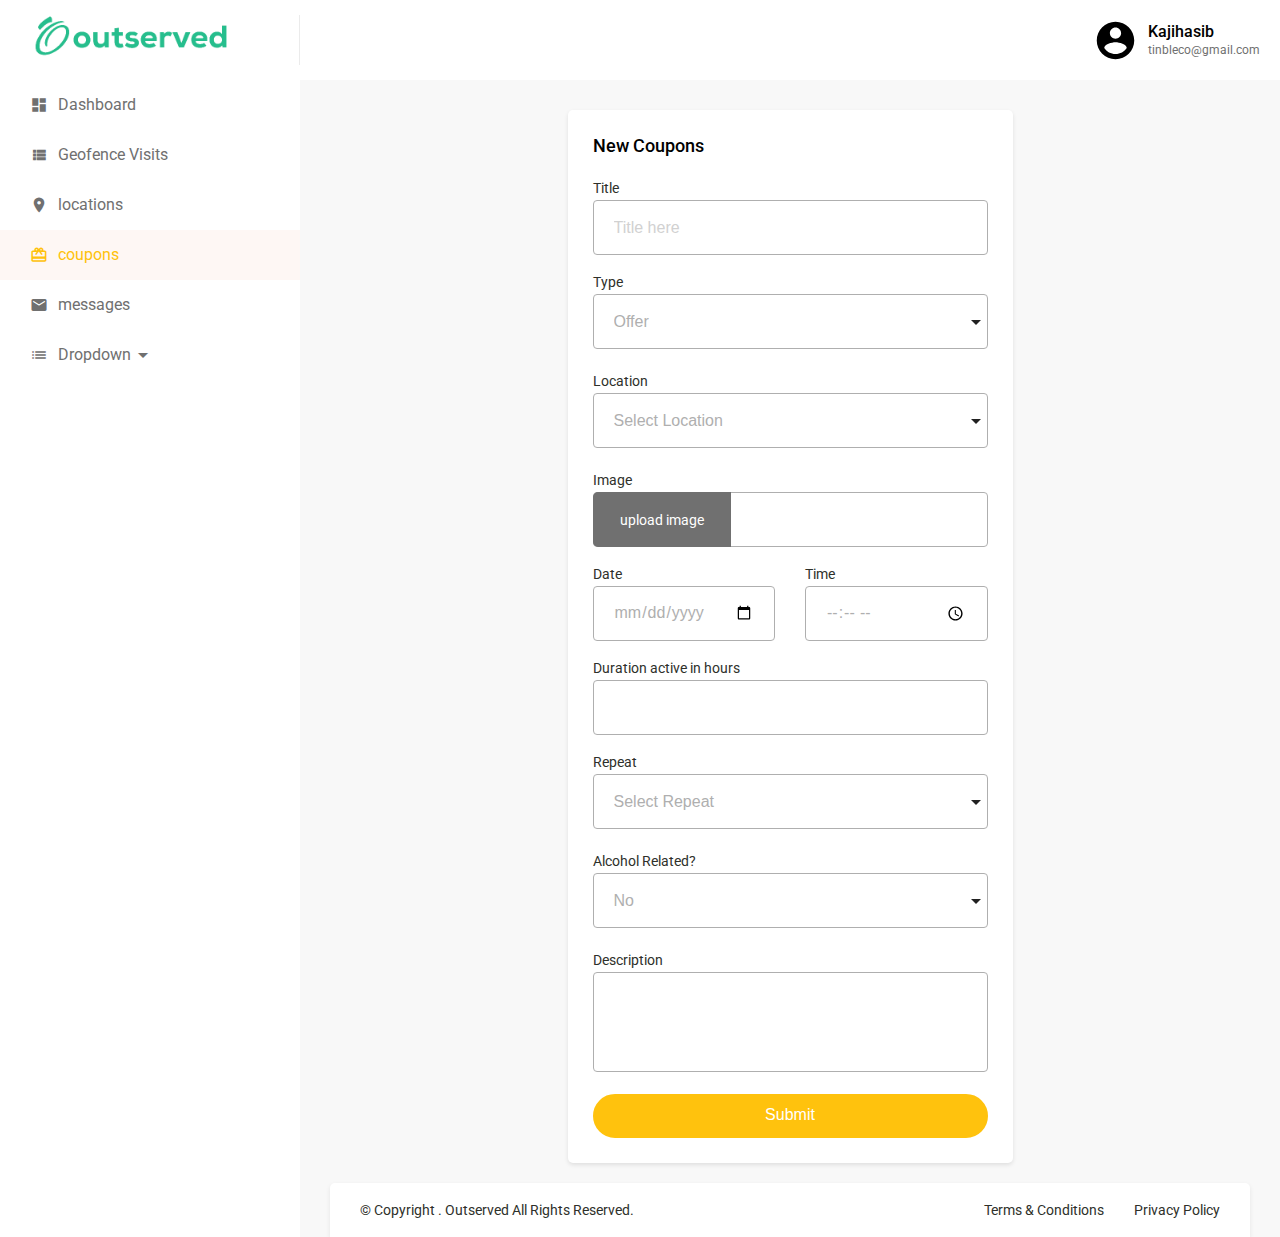
==== coupons.html @ d9ae729b "all page done" ====
<!DOCTYPE html>
<html>
	<head>
		<link rel="stylesheet" href="https://fonts.googleapis.com/icon?family=Material+Icons" />
		<link rel="stylesheet" href="assets/css/materialize.min.css" />
		<link rel="stylesheet" href="assets/css/font-awesome.min.css" />
		<link rel="stylesheet" href="assets/css/default.css" />
		<link rel="stylesheet" href="assets/css/jquery.scrollbar.css" />
		<link rel="stylesheet" href="assets/css/dataTables.min.css" />
		<link rel="stylesheet" href="assets/css/theme.css" />
		<link rel="stylesheet" href="assets/css/style.css" />
		<meta name="viewport" content="width=device-width, initial-scale=1.0" />
		<title>Location</title>
	</head>

	<body class="bg-grey">
		<div class="backdrop-body-admin"></div>
		<div class="admin-container d-flex flex-wrap">
			<!-- sidemenu area  -->
			<div class="sidebar-nav">
				<span class="material-icons cancel-menu"> cancel </span>
				<div class="logo">
					<a href="index.html">
						<img src="assets/images/logo.png" alt="logo" />
					</a>
				</div>
				<ul class="collapsible mainmenu-wrap">
					<li class="menuitem">
						<a href="index.html">
							<span class="material-icons icon">dashboard</span>
							<span class="name">Dashboard</span>
						</a>
					</li>
					<li class="menuitem">
						<a href="geofence-visits.html">
							<span class="material-icons icon"> view_list </span>
							<span class="name">Geofence Visits</span>
						</a>
					</li>

					<li class="menuitem">
						<a href="locations.html">
							<span class="material-icons icon">location_on</span>
							<span class="name">locations</span>
						</a>
					</li>

					<li class="menuitem active">
						<a href="coupons.html">
							<span class="material-icons icon"> redeem </span>
							<span class="name">coupons</span>
						</a>
					</li>
					<li class="menuitem">
						<a href="messages.html">
							<span class="material-icons icon">email</span>
							<span class="name">messages</span>
						</a>
					</li>
					<li class="menuitem-collapsible">
						<div class="collapsible-header">
							<span class="material-icons icon">list</span>
							<span class="name d-flex align-items-center"
								>Dropdown
								<span class="material-icons"> arrow_drop_down </span>
							</span>
						</div>
						<div class="collapsible-body">
							<ul>
								<li>
									<a href="inbox.html"
										>Option 1
										<span>2</span>
									</a>
								</li>
								<li>
									<a href="inbox.html">Option 2</a>
								</li>
							</ul>
						</div>
					</li>
				</ul>
			</div>
			<!-- sidemenu area  -->

			<div class="main-container">
				<header class="header-area">
					<span class="material-icons d-lg-none d-block responsive-menu-admin"> menu </span>
					<div class="profile-info">
						<img class="image" src="assets/images/avatar.svg" alt="" />
						<div class="content">
							<h4>Kajihasib</h4>
							<span>tinbleco@gmail.com </span>
						</div>
						<ul class="profile-dropdown">
							<li>
								<a href="profile.html">
									<span class="material-icons"> person </span>
									Profile
								</a>
							</li>
							<li>
								<a href="logout.html">
									<span class="material-icons"> logout </span>
									Logout
								</a>
							</li>
						</ul>
					</div>
				</header>
				<div class="main-content">
					<div class="row">
						<div class="col-lg-6 offset-lg-3">
							<div class="card-wrap">
								<h2 class="card-title">New Coupons</h2>
								<form id="new_message">
									<div class="row">
										<div class="col-12">
											<div class="input-field">
												<label for="title">Title</label>
												<input placeholder="Title here" id="title" name="title" type="text" />
											</div>
										</div>

										<div class="col-12">
											<div class="select-style">
												<label for="type">Type</label>
												<select class="material-select" name="type" id="type">
													<option disabled>Select type</option>
													<option value="1">Offer</option>
													<option value="1">Offer</option>
													<option value="1">Offer</option>
												</select>
											</div>
										</div>
										<div class="col-12">
											<div class="select-style">
												<label for="location">Location</label>
												<select class="material-select" name="location" id="location">
													<option selected>Select Location</option>
													<option value="1">Texas Tech Hotspot</option>
													<option value="1">Texas Tech South Campus Hotspot</option>
													<option value="1">Cricket’s Avenue —— Avenue N</option>
												</select>
											</div>
										</div>
										<div class="col-12">
											<div class="file-field input-field">
												<div>
													<label>Image</label>
												</div>
												<div class="file-upload-btn">
													<div class="btnStyle btnStyleOutline">
														<span>upload image</span>
														<input type="file" />
													</div>
													<div class="file-path-wrapper">
														<input class="file-path validate" type="text" readonly />
													</div>
												</div>
											</div>
										</div>
										<div class="col-12 col-md-6">
											<div class="input-field">
												<label for="date">Date</label>
												<input id="date" name="date" type="date" />
											</div>
										</div>
										<div class="col-12 col-md-6">
											<div class="input-field">
												<label for="date">Time</label>
												<input id="time" name="time" type="time" />
											</div>
										</div>
										<div class="col-12">
											<div class="input-field">
												<label for="active_hour">Duration active in hours </label>
												<input id="active_hour" name="active_hour" type="text" class="number" />
											</div>
										</div>
										<div class="col-12">
											<div class="select-style">
												<label for="repeat">Repeat </label>
												<select class="material-select" name="repeat" id="repeat">
													<option selected>Select Repeat</option>
													<option value="1">Daily</option>
													<option value="1">Weekly</option>
													<option value="1">Monthly</option>
													<option value="1">Yearly</option>
												</select>
											</div>
										</div>
										<div class="col-12">
											<div class="select-style">
												<label for="repeat">Alcohol Related? </label>
												<select class="material-select" name="repeat" id="repeat">
													<option value="1">No</option>
													<option value="1">Yes</option>
												</select>
											</div>
										</div>
										<div class="col-12">
											<div class="input-field">
												<label for="message">Description</label>
												<textarea
													name="message"
													id="message"
													class="materialize-textarea"
												></textarea>
											</div>
										</div>
										<div class="col-12">
											<button class="btnStyle waves-effect lgBtn w-100">Submit</button>
										</div>
									</div>
								</form>
							</div>
						</div>
					</div>
				</div>
				<footer class="footer-area">
					<p>© Copyright . Outserved All Rights Reserved.</p>
					<ul class="footer-menu">
						<li><a href="#">Terms & Conditions </a></li>
						<li><a href="#">Privacy Policy</a></li>
					</ul>
				</footer>
			</div>
		</div>

		<script type="text/javascript" src="assets/js/jquery-3.2.1.min.js"></script>
		<script type="text/javascript" src="assets/js/materialize.min.js"></script>
		<script type="text/javascript" src="assets/js/select2.min.js"></script>
		<script type="text/javascript" src="assets/js/jquery.validate.min.js"></script>
		<script type="text/javascript" src="assets/js/jquery.scrollbar.min.js"></script>
		<script type="text/javascript" src="assets/js/highcharts.min.js"></script>
		<script type="text/javascript" src="assets/js/dataTables.min.js"></script>
		<script type="text/javascript" src="assets/js/apexcharts.min.js"></script>
		<script type="text/javascript" src="assets/js/datatable.responsive.min.js"></script>
		<script type="text/javascript" src="assets/js/scripts.js"></script>
		<script>
			$('#new_message').validate({
				errorElement: 'span',
				errorClass: 'error-message',
				rules: {
					title: 'required',
					time: 'required',
					location: 'required',
					repeat: 'required',
					message: 'required',
				},
				messages: {
					title: 'title can not be empty',
					time: 'time can not be empty',
					location: 'location can not be empty',
					repeat: 'repeat can not be empty',
					message: 'description can not be empty',
				},
			});
		</script>
	</body>
</html>
---- assets/css/default.css ----
/* colors and bg  */

.bg-grey {
	background: #f8f8f8 !important;
}

.bg-white {
	background: #fff !important;
}

.bg-theme_black {
	background: #011a39 !important;
}

.bg-theme {
	background: #f05c26 !important;
}

.color-theme {
	color: #f05c26 !important;
}

.height-100 {
	min-height: 100% !important;
}

.color-text {
	color: #707070 !important;
}

.color-seconday {
	color: #2e302a !important;
}

.color-black {
	color: #000 !important;
}

.color-white {
	color: #fff !important;
}

.text-success {
	color: #20b038 !important;
}

.bg-success {
	background: #20b038 !important;
}

.text-danger {
	color: #fd0742 !important;
}

.bg-danger {
	background: #fd0742 !important;
}
.bg-light-grey {
	background: rgba(240, 92, 38, 0.05) !important;
}
.text-warning {
	color: #ffc20d !important;
}

.bg-warning {
	background: #ffc20d !important;
}

.text-info {
	color: #00a3ff !important;
}

.bg-info {
	background: #00a3ff !important;
}

.hover-theme_bg:hover {
	background: #f05c26 !important;
	color: #fff !important;
}

.cursor-pointer {
	cursor: pointer !important;
}

.underline {
	text-decoration: underline !important;
}

/* colors and bg  */

/* margin  */

.mb-75 {
	margin-bottom: 75px !important;
}

.mb-30 {
	margin-bottom: 30px !important;
}

.mb-25 {
	margin-bottom: 25px !important;
}

.mb-10 {
	margin-bottom: 10px !important;
}
.mr-0 {
	margin-right: 0 !important;
}
.mr-5 {
	margin-right: 5px !important;
}
.mr-30 {
	margin-right: 30px !important;
}
.mt-20 {
	margin-top: 20px !important;
}
.mt-25 {
	margin-top: 25px;
}
.mt-50 {
	margin-top: 50px !important;
}

.mt-10 {
	margin-top: 10px !important;
}

.ml-10 {
	margin-left: 10px !important;
}

.ml-20 {
	margin-left: 20px !important;
}

.mr-20 {
	margin-right: 20px !important;
}

.mt-30 {
	margin-top: 30px !important;
}

.mt-40 {
	margin-top: 40px !important;
}

.ml0 {
	margin-left: 0 !important;
}

.mb-10 {
	margin-bottom: 10px !important;
}

.mb-35 {
	margin-bottom: 35px !important;
}

.mb-40 {
	margin-bottom: 40px !important;
}

.mb-20 {
	margin-bottom: 20px !important;
}

.mb-0 {
	margin-bottom: 0 !important;
}

.mb-5 {
	margin-bottom: 5px !important;
}

.mb-15 {
	margin-bottom: 15px !important;
}

.mb-50 {
	margin-bottom: 50px !important;
}

.mb-20 {
	margin-bottom: 20px !important;
}

.mt-15 {
	margin-top: 15px !important;
}

.mt-0 {
	margin-top: 0 !important;
}

.mr-10 {
	margin-right: 10px !important;
}

/* padding  */

.p-30 {
	padding: 30px !important;
}
.p-50 {
	padding: 50px;
}
.p-15 {
	padding: 15px !important;
}

.p-20 {
	padding: 20px !important;
}

.pb-10 {
	padding-bottom: 10px !important;
}
.pb-15 {
	padding-bottom: 15px;
}
.fi {
	font-style: italic;
}

.pb-20 {
	padding-bottom: 20px !important;
}

.pt-75 {
	padding-top: 75px !important;
}

.pt-50 {
	padding-top: 50px !important;
}

.pt-40 {
	padding-top: 40px !important;
}
.pt-45 {
	padding-top: 45px !important;
}
.pt-20 {
	padding-top: 20px !important;
}

.pb-30 {
	padding-bottom: 30px !important;
}

.pb-75 {
	padding-bottom: 75px !important;
}

.pb-50 {
	padding-bottom: 50px !important;
}

.ptb-75 {
	padding: 75px 0 !important;
}
.ptb-100 {
	padding: 100px 0px !important;
}
.pb-45 {
	padding-bottom: 45px !important;
}

.ptb-50 {
	padding: 50px 0 !important;
}

.p-40 {
	padding: 40px !important;
}

.w-100 {
	width: 100% !important;
}

.w-50 {
	width: 50% !important;
}

.pr {
	position: relative !important;
}

.pa {
	position: absolute !important;
}

.pl-0 {
	padding-left: 0 !important;
}

.pr-0 {
	padding-right: 0 !important;
}

.h-20 {
	height: 20px !important;
}

.r-0 {
	right: 0 !important;
}

.t-0 {
	top: 0 !important;
}

.b-0 {
	bottom: 0 !important;
}

.l-0 {
	left: 0 !important;
}

.top-50 {
	top: 50% !important;
	transform: translateY(-50%) !important;
}

.left-50 {
	left: 50% !important;
	transform: translateX(-50%) !important;
}

.zindex-1 {
	z-index: 1 !important;
}

.zindex--1 {
	z-index: -1 !important;
}

.opacity-0 {
	opacity: 0 !important;
}
.opacity-7 {
	opacity: 0.7;
}
.opacity-1 {
	opacity: 1 !important;
}

.text-capitalize {
	text-transform: capitalize !important;
}

.text-uppercase {
	text-transform: uppercase !important;
}

.text-left {
	text-align: left !important;
}

.text-right {
	text-align: right !important;
}

.text-center {
	text-align: center !important;
}

.text-justify {
	text-align: justify !important;
}

/* font class  */
.lh-20 {
	line-height: 20px !important;
}

.fw-400 {
	font-weight: 400 !important;
}

.fw-300 {
	font-weight: 300 !important;
}

.fw-500 {
	font-weight: 500 !important;
}

.fw-600 {
	font-weight: 600 !important;
}

.fw-700 {
	font-weight: 700 !important;
}

.fs-50 {
	font-size: 50px !important;
}

.fs-40 {
	font-size: 40px !important;
}

.fs-34 {
	font-size: 34px !important;
}

.fs-30 {
	font-size: 30px !important;
}

.fs-25 {
	font-size: 25px !important;
}

.fs-20 {
	font-size: 20px !important;
}

.fs-18 {
	font-size: 18px !important;
}

.fs-16 {
	font-size: 16px !important;
}

.fs-14 {
	font-size: 14px !important;
	line-height: 20px !important;
}

.fs-12 {
	font-size: 12px !important;
	line-height: 18px !important;
}

.fs-24 {
	font-size: 24px !important;
}

@media (max-width: 767px) {
	.fs-30 {
		font-size: 20px !important;
	}
	.fs-50 {
		font-size: 30px !important;
	}
	.p-50 {
		padding: 25px;
	}
	.fs-24 {
		font-size: 20px !important;
	}
	.fs-25 {
		font-size: 18px !important;
	}

	.fs-34 {
		font-size: 24px !important;
	}

	.fs-40 {
		font-size: 24px !important;
	}

	.p-30 {
		padding: 20px !important;
	}

	.p-40 {
		padding: 20px !important;
	}
}

.hidden {
	overflow: hidden !important;
}

/* border */

.shadow {
	box-shadow: 0px 3px 10px rgba(0, 0, 0, 0.1) !important;
}

.tr-4 {
	transition: all 0.4s ease-in-out 0s !important;
}

.bb-1 {
	border-bottom: 1px solid #e5e5e5 !important;
}

.border-1 {
	border: 1px solid #e5e5e5 !important;
}

.br-50 {
	border-radius: 50% !important;
}

.br-5 {
	border-radius: 5px !important;
}

.br-3 {
	border-radius: 3px !important;
}

.br-10 {
	border-radius: 10px !important;
}

.br-30 {
	border-radius: 30px !important;
}

.br-3 {
	border-radius: 3px !important;
}

.obj-cover {
	object-fit: cover !important;
}

.obj-contain {
	object-fit: contain !important;
}

.badge-wrap {
	min-width: 80px;
	min-height: 30px;
	display: inline-flex;
	align-items: center;
	justify-content: center;
	font-size: 14px;
	border-radius: 30px;
	padding: 0px 15px;
	font-weight: 400;
	border: none;
}

.badge-wrap.theme-badge {
	background: rgba(240, 92, 38, 0.05);
	color: #f05c26;
}

.badge-wrap.success-badge {
	background: rgba(14, 83, 140, 0.04);
	color: #0e538c;
}

.badge-wrap.reject-badge {
	background: rgba(253, 7, 66, 0.04);
	color: #fd0742;
}

.badge-wrap.info-badge {
	background: rgba(32, 176, 56, 0.1);
	color: #20b038;
}

.backdrop-body,
.backdrop-body-admin {
	position: fixed;
	left: 0;
	top: 0;
	width: 100%;
	height: 100%;
	z-index: 10;
	display: none;
}
---- assets/css/theme.css ----
@import url('https://fonts.googleapis.com/css2?family=Roboto:ital,wght@0,300;0,400;0,500;0,700;0,900;1,300&display=swap');
body {
	color: #707070;
	font-size: 16px;
	line-height: 24px;
	font-family: 'Roboto', sans-serif;
}

@media (min-width: 1400px) {
	body .container {
		min-width: 1280px;
	}
}

body img {
	max-width: 100%;
}

body ul {
	margin: 0;
	padding: 0;
}

body a,
body button {
	-webkit-transition: all 0.4s ease-in-out 0s;
	transition: all 0.4s ease-in-out 0s;
}

body a:focus,
body button:focus {
	outline: none;
	background-color: unset;
}

body a {
	color: #2e302a;
}

body a:hover {
	color: #ffc20d;
}

body h1,
body h2,
body h3,
body h4,
body h5,
body h6 {
	color: #000;
	margin: 0px 0px 10px;
}

body p {
	margin-top: 0;
	margin-bottom: 0;
}

body ul {
	list-style: none;
	padding: 0;
	margin: 0;
}

body [type='radio']:checked + span:after,
body [type='radio'].with-gap:checked + span:after {
	border-color: #ffc20d;
	background: #ffc20d;
}

body [type='radio']:checked + span:after,
body [type='radio'].with-gap:checked + span:before,
body [type='radio'].with-gap:checked + span:after {
	border-color: #ffc20d;
}

body .input-field {
	margin-top: 0;
	margin-bottom: 15px;
}

body .input-field input:not([type]),
body .input-field input[type='text']:not(.browser-default),
body .input-field input[type='password']:not(.browser-default),
body .input-field input[type='email']:not(.browser-default),
body .input-field input[type='url']:not(.browser-default),
body .input-field input[type='time']:not(.browser-default),
body .input-field input[type='date']:not(.browser-default),
body .input-field input[type='datetime']:not(.browser-default),
body .input-field input[type='datetime-local']:not(.browser-default),
body .input-field input[type='tel']:not(.browser-default),
body .input-field input[type='number']:not(.browser-default),
body .input-field input[type='search']:not(.browser-default),
body .input-field textarea.materialize-textarea,
body .input-field input {
	border: 1px solid #afafaf;
	margin-bottom: 0;
	height: 55px;
	border-radius: 4px;
	padding: 0px 20px;
	width: 100%;
	-webkit-box-sizing: border-box;
	box-sizing: border-box;
	margin-top: 0;
	color: #afafaf;
}

body .input-field input:not([type]):focus,
body .input-field input[type='text']:not(.browser-default):focus,
body .input-field input[type='password']:not(.browser-default):focus,
body .input-field input[type='email']:not(.browser-default):focus,
body .input-field input[type='url']:not(.browser-default):focus,
body .input-field input[type='time']:not(.browser-default):focus,
body .input-field input[type='date']:not(.browser-default):focus,
body .input-field input[type='datetime']:not(.browser-default):focus,
body .input-field input[type='datetime-local']:not(.browser-default):focus,
body .input-field input[type='tel']:not(.browser-default):focus,
body .input-field input[type='number']:not(.browser-default):focus,
body .input-field input[type='search']:not(.browser-default):focus,
body .input-field textarea.materialize-textarea:focus,
body .input-field input:focus {
	outline: none;
	-webkit-box-shadow: none;
	box-shadow: none;
	border-color: #ffc20d;
}

body .input-field textarea.materialize-textarea {
	height: 100px !important;
	padding: 15px;
}

body .input-field.input-password input:not([type]),
body .input-field.input-password input[type='text']:not(.browser-default),
body .input-field.input-password input[type='password']:not(.browser-default),
body .input-field.input-password input[type='email']:not(.browser-default),
body .input-field.input-password input[type='url']:not(.browser-default),
body .input-field.input-password input[type='time']:not(.browser-default),
body .input-field.input-password input[type='date']:not(.browser-default),
body .input-field.input-password input[type='datetime']:not(.browser-default),
body .input-field.input-password input[type='datetime-local']:not(.browser-default),
body .input-field.input-password input[type='tel']:not(.browser-default),
body .input-field.input-password input[type='number']:not(.browser-default),
body .input-field.input-password input[type='search']:not(.browser-default),
body .input-field.input-password textarea.materialize-textarea,
body .input-field.input-password input {
	padding-right: 45px;
}

body .input-field.input-password .material-icons {
	position: absolute;
	right: 10px;
	top: 0;
	height: 100%;
	cursor: pointer;
	-webkit-transition: all 0.4s ease-in-out 0s;
	transition: all 0.4s ease-in-out 0s;
	display: -webkit-box;
	display: -ms-flexbox;
	display: flex;
	-webkit-box-align: center;
	-ms-flex-align: center;
	align-items: center;
}

body .input-field.input-password .material-icons:hover {
	color: #ffc20d;
}

body .input-field label {
	position: static;
	font-size: 14px;
	color: #2e302a;
	margin-bottom: 5px;
	transform: translateY(0);
}

body .input-field span.error-message {
	min-height: 20px;
	display: -webkit-box;
	display: -ms-flexbox;
	display: flex;
	-webkit-box-align: center;
	-ms-flex-align: center;
	align-items: center;
	padding: 8px 10px;
	width: 100%;
	color: #f44336;
	background: rgba(244, 67, 54, 0.2);
	font-size: 12px;
	line-height: 14px;
	border-radius: 2px;
	margin-top: 2px;
}

body .input-field .iti {
	width: 100%;
}

body .input-field .iti .iti__flag-container .iti__selected-flag {
	height: 35px;
	background: rgba(240, 92, 38, 0.05);
	border-radius: 4px;
	margin: 9px 8px 8px;
	border: 2px solid transparent;
	-webkit-transition: all 0.4s ease-in-out 0s;
	transition: all 0.4s ease-in-out 0s;
}

body .input-field .iti .iti__flag-container .iti__selected-flag:focus {
	outline: none;
	border-color: #ffc20d;
}

body .input-field .iti .iti__flag-container .iti__selected-dial-code {
	color: #ffc20d;
	font-size: 14px;
	font-weight: 500;
}

body .input-field .iti .iti__flag-container .iti__arrow {
	margin-left: 6px;
	border-left: 6px solid transparent;
	border-right: 6px solid transparent;
	border-top: 6px solid #ffc20d;
}

body .input-field .iti .iti__flag-container .iti__arrow.iti__arrow--up {
	border-top: none;
	border-bottom: 6px solid #ffc20d;
}

body .input-field .iti input {
	padding-left: 110px !important;
}

body .input-field.input-field-icon {
	position: relative;
}

body .input-field.input-field-icon input:not([type]),
body .input-field.input-field-icon input[type='text']:not(.browser-default),
body .input-field.input-field-icon input[type='password']:not(.browser-default),
body .input-field.input-field-icon input[type='email']:not(.browser-default),
body .input-field.input-field-icon input[type='url']:not(.browser-default),
body .input-field.input-field-icon input[type='time']:not(.browser-default),
body .input-field.input-field-icon input[type='date']:not(.browser-default),
body .input-field.input-field-icon input[type='datetime']:not(.browser-default),
body .input-field.input-field-icon input[type='datetime-local']:not(.browser-default),
body .input-field.input-field-icon input[type='tel']:not(.browser-default),
body .input-field.input-field-icon input[type='number']:not(.browser-default),
body .input-field.input-field-icon input[type='search']:not(.browser-default),
body .input-field.input-field-icon textarea.materialize-textarea,
body .input-field.input-field-icon input {
	padding-left: 50px;
}

body .input-field.input-field-icon label {
	left: 40px;
}

body .input-field.input-field-icon label span {
	padding: 0px 10px;
}

body .input-field.input-field-icon .field-icon {
	position: absolute;
	left: 10px;
	top: 50%;
	-webkit-transform: translateY(-50%);
	transform: translateY(-50%);
	height: 30px;
	width: 30px;
	display: -webkit-box;
	display: -ms-flexbox;
	display: flex;
	-webkit-box-align: center;
	-ms-flex-align: center;
	align-items: center;
	-webkit-box-pack: center;
	-ms-flex-pack: center;
	justify-content: center;
	background: #f8f8f8;
	border-radius: 3px;
	z-index: 1;
	font-weight: 500;
}

body .select-style {
	margin-bottom: 20px;
}

body .select-style select {
	border: 1px solid #afafaf;
	margin-bottom: 0;
	height: 55px;
	border-radius: 4px;
	padding: 0px 20px;
	width: 100%;
	-webkit-box-sizing: border-box;
	box-sizing: border-box;
	margin-top: 0;
	color: #afafaf;
	-webkit-appearance: none;
	-moz-appearance: none;
	appearance: none;
	background: #fff url(../images/arrow-down.svg) no-repeat calc(100% - 10px) center;
}

body .select-style select:focus {
	outline: none;
	border-color: #ffc20d;
}

.select-style .select-wrapper .dropdown-trigger {
	border: 1px solid #afafaf;
	margin-bottom: 0;
	height: 55px;
	border-radius: 4px;
	padding: 0px 20px;
	width: 100%;
	-webkit-box-sizing: border-box;
	box-sizing: border-box;
	margin-top: 0;
	color: #afafaf;
}

.select-style .select-wrapper .dropdown-trigger:focus {
	outline: none;
	border-color: #ffc20d !important;
	border-bottom: 1px solid #ffc20d !important;
	box-shadow: none !important;
}

.select-style .select-wrapper .dropdown-content {
	-webkit-box-shadow: 0px 2px 10px rgba(0, 0, 0, 0.1);
	box-shadow: 0px 2px 10px rgba(0, 0, 0, 0.1);
}

.select-style .select-wrapper .dropdown-content li {
	min-height: 45px;
}

.select-style .select-wrapper .dropdown-content li span {
	padding: 11px 16px;
	color: #707070;
}
.select-style label {
	font-size: 14px;
	color: #2e302a;
}

@media (max-width: 991px) {
	.md-flex-revarce {
		-ms-flex-wrap: wrap-reverse;
		flex-wrap: wrap-reverse;
	}
}

.btnStyle {
	min-height: 40px;
	min-width: 135px;
	padding: 6px 25px;
	background: #ffc20d;
	display: -webkit-inline-box;
	display: -ms-inline-flexbox;
	display: inline-flex;
	-webkit-box-align: center;
	-ms-flex-align: center;
	align-items: center;
	-webkit-box-pack: center;
	-ms-flex-pack: center;
	justify-content: center;
	border: 2px solid #ffc20d;
	color: #fff;
	border-radius: 40px;
	cursor: pointer;
}
.btnStyle:disabled {
	background: #dbdbdb !important;
	color: #afafaf !important;
	border-color: #dbdbdb !important;
	cursor: default;
}
.btnStyle.lgBtn {
	padding: 10px 35px 12px;
}

.btnStyle .material-icons {
	line-height: 16px;
	margin-top: 5px;
}

@media (max-width: 767px) {
	.btnStyle {
		font-size: 14px;
		padding: 5px 15px 8px;
		min-width: 135px;
	}
}

.btnStyle:hover,
.btnStyle.btnStyleOutline,
.btnStyle:focus {
	background: transparent;
	color: #ffc20d;
}

.btnStyle.btnStyleOutline {
	background: #fff;
}

.btnStyle.btnStyleOutline:hover,
.btnStyle.btnStyleOutline:focus {
	background: #ffc20d;
	color: #fff;
}

.btnStyle.btnStyleWhite {
	background: #fff;
	color: #ffc20d;
	border-color: #fff;
	padding: 8px 30px;
}

.btnStyle.btnStyleWhite:hover,
.btnStyle.btnStyleWhite:focus {
	background: transparent;
	color: #fff;
}

.btnStyle.btnStyleWhite.btnStyleWhiteOutline {
	background: transparent;
	color: #fff;
}

.btnStyle.btnStyleWhite.btnShadow {
	box-shadow: 0px 2px 4px rgba(0, 0, 0, 0.15);
	padding: 0px 25px;
	min-width: 100px;
}

.btnStyle.btnStyleWhite.btnShadow:hover {
	color: #000;
	background: #fff;
}

.btnStyle.btnStyleWhite.btnShadow span {
	color: #afafaf;
}

.btnStyle.btnStyleWhite.btnStyleWhiteOutline:hover,
.btnStyle.btnStyleWhite.btnStyleWhiteOutline:focus {
	background: #ffc20d;
	border-color: #ffc20d;
}

.btnStyle.color {
	background: rgba(240, 92, 38, 0.05);
	border-radius: 30px;
	color: #ffc20d;
	border: none;
}

.select2-style .select2-container--default {
	width: 100%;
	display: block;
}
.select2-style .select2-container--default .selection {
	width: 100%;
	display: block;
}
.select2-style .select2-container--default .select2-selection--single {
	height: 55px;
	width: 100%;
	display: block;
	position: relative;
	padding: 0px 10px;
	background: #fff;
	border-radius: 4px;
	border: 1px solid #afafaf;
	-webkit-transition: all 0.4s ease-in-out 0s;
	transition: all 0.4s ease-in-out 0s;
}

.select2-style .select2-container--default .select2-selection--single:focus {
	outline: none;
	border-color: #ffc20d;
}

.select2-style .select2-container--default .select2-selection--single .select2-selection__rendered {
	line-height: 55px;
	color: #afafaf;
}

.select2-style .select2-container--default .select2-selection--single .select2-selection__arrow {
	height: 55px;
	width: 40px;
}

.select2-results__option {
	color: #2e302a;
	padding: 8px 16px;
	font-size: 16px;
}

.select2-container--default .select2-results__option--highlighted[aria-selected] {
	background-color: #fafafa !important;
	color: #ffc20d !important;
}

.select2-container--default .select2-results__option[aria-selected='true'] {
	background-color: #e1e1e1 !important;
}

.select2-dropdown {
	border: none !important;
	-webkit-box-shadow: 0 2px 5px 0 rgba(0, 0, 0, 0.16), 0 2px 10px 0 rgba(0, 0, 0, 0.12);
	box-shadow: 0 2px 5px 0 rgba(0, 0, 0, 0.16), 0 2px 10px 0 rgba(0, 0, 0, 0.12);
}

.select2-container.select2-container--disabled .select2-selection--single {
	background-color: #fafafa !important;
	color: rgba(0, 0, 0, 0.26);
	border-bottom: 1px dotted rgba(0, 0, 0, 0.26);
}

.select2-container .select2-results__option[role='group'] .select2-results__group {
	background-color: #333333;
	color: #fff;
}

.select2-container .select2-dropdown .select2-search {
	padding: 20px 0 0;
	-webkit-box-sizing: border-box;
	box-sizing: border-box;
}

.select2-container .select2-dropdown .select2-search .select2-search__field {
	height: 40px;
	border: 1px solid #afafaf;
	border-radius: 3px;
	padding: 0px 10px;
	margin: 0px 20px;
	width: calc(100% - 40px);
	-webkit-box-sizing: border-box;
	box-sizing: border-box;
}

.select2-container .select2-dropdown .select2-search .select2-search__field:focus {
	outline: none;
	-webkit-box-shadow: none;
	box-shadow: none;
	border-color: #ffc20d;
}

.select2-tags .select2-container .selection .select2-selection {
	min-height: 55px;
	border: 1px solid #afafaf;
	padding-bottom: 0;
	display: -webkit-box;
	display: -ms-flexbox;
	display: flex;
	-webkit-box-align: center;
	-ms-flex-align: center;
	align-items: center;
}

.select2-tags .select2-container .selection .select2-selection .select2-search .select2-search__field {
	border: none;
	margin: 0 15px;
}

.select2-tags .select2-container .selection .select2-selection .select2-search .select2-search__field:focus {
	outline: none;
	-webkit-box-shadow: none;
	box-shadow: none;
	border: none;
}

.select2-tags .select2-container .selection .select2-selection ul.select2-selection__rendered li {
	margin: 3px 3px;
}

.select2-tags .select2-container .selection .select2-selection ul.select2-selection__rendered li:first-child {
	margin-left: 10px;
}

.select2-tags
	.select2-container
	.selection
	.select2-selection
	ul.select2-selection__rendered
	li.select2-selection__choice {
	background: #ffc20d;
	color: #fff;
	position: relative;
	padding: 3px 10px;
	padding-right: 15px;
	border: none;
}

.select2-tags
	.select2-container
	.selection
	.select2-selection
	ul.select2-selection__rendered
	li.select2-selection__choice
	span {
	line-height: 0;
}

.select2-tags
	.select2-container
	.selection
	.select2-selection
	ul.select2-selection__rendered
	li.select2-selection__choice
	button {
	position: absolute;
	right: 0;
	border: none;
	color: #fff;
	top: 50%;
	-webkit-transform: translateY(-50%);
	transform: translateY(-50%);
	display: -webkit-box;
	display: -ms-flexbox;
	display: flex;
	-webkit-box-align: center;
	-ms-flex-align: center;
	align-items: center;
	-webkit-box-pack: center;
	-ms-flex-pack: center;
	justify-content: center;
}

.select2-tags
	.select2-container
	.selection
	.select2-selection
	ul.select2-selection__rendered
	li.select2-selection__choice
	button:hover {
	background: #ffc20d;
}

.select2-tags
	.select2-container
	.selection
	.select2-selection
	ul.select2-selection__rendered
	li.select2-selection__choice
	button
	span {
	line-height: 0;
}

.select2-style.error-message {
	min-height: calc(55px + 26px);
	position: relative;
}

.select2-style span.error-message {
	min-height: 20px;
	display: -webkit-box;
	display: -ms-flexbox;
	display: flex;
	-webkit-box-align: center;
	-ms-flex-align: center;
	align-items: center;
	padding: 4px 10px;
	width: 100%;
	color: #f44336;
	background: rgba(244, 67, 54, 0.2);
	font-size: 12px;
	line-height: 14px;
	border-radius: 2px;
	margin-top: 5px;
	position: absolute;
	bottom: 0;
}

.checkbox-style {
	display: -webkit-box;
	display: -ms-flexbox;
	display: flex;
	-webkit-box-align: center;
	-ms-flex-align: center;
	align-items: center;
	position: relative;
}

.checkbox-style span {
	color: #000;
}

.checkbox-style [type='checkbox'].filled-in:not(:checked) + span:not(.lever):after {
	top: 2px;
}

.checkbox-style [type='checkbox'].filled-in:checked + span:not(.lever):after {
	border: 2px solid #ffc20d;
	background-color: #ffc20d;
	top: 2px;
}

.checkbox-style [type='checkbox'].filled-in:checked + span:not(.lever):before {
	top: 1px;
}

.table-footer {
	display: -webkit-box;
	display: -ms-flexbox;
	display: flex;
	-ms-flex-wrap: wrap;
	flex-wrap: wrap;
	-webkit-box-pack: end;
	-ms-flex-pack: end;
	justify-content: flex-end;
	-webkit-box-align: center;
	-ms-flex-align: center;
	align-items: center;
	margin-top: 20px;
}

.table-footer .dataTables_info {
	padding-top: 0;
	margin: 0px 25px;
}

.table-footer .dataTables_length label {
	display: -webkit-box;
	display: -ms-flexbox;
	display: flex;
	-webkit-box-align: center;
	-ms-flex-align: center;
	align-items: center;
}

.table-footer .dataTables_length label span {
	margin-right: 10px;
}

.table-footer .dataTables_length label select {
	width: 40px;
	height: 25px;
	padding: 0;
}

.dataTables_paginate .material-pagination .paginate_button {
	padding: 5px;
}

.dataTables_paginate .material-pagination .paginate_button:hover {
	background: #fff;
	border-color: #fff;
}

.dataTables_paginate .material-pagination .paginate_button:hover a {
	color: #ffc20d;
}

.dataTables_paginate .material-pagination .paginate_button a {
	display: block;
	line-height: 0;
}

.dataTables_paginate .material-pagination .paginate_button.disabled a {
	cursor: default;
	color: #afafaf;
}

.modal.modal-wrapper {
	width: 600px;
	padding: 35px;
	background: #fff;
}

@media (max-width: 767px) {
	.modal.modal-wrapper {
		width: 90%;
		padding: 25px 20px;
	}
}

.modal.modal-wrapper span.modal-close {
	position: absolute;
	right: 5px;
	top: 5px;
	color: #afafaf;
	-webkit-transition: all 0.4s ease-in-out 0s;
	transition: all 0.4s ease-in-out 0s;
}

.modal.modal-wrapper span.modal-close:hover {
	color: red;
}

.modal.modal-wrapper.small-modal-wrapper {
	width: 400px;
}

.card-wrap {
	background: #fff;
	-webkit-box-shadow: 0px 2px 4px rgba(0, 0, 0, 0.1);
	box-shadow: 0px 2px 4px rgba(0, 0, 0, 0.1);
	border-radius: 5px;
	padding: 25px;
	margin-bottom: 20px;
}

.card-title {
	font-weight: 500;
	font-size: 18px;
	line-height: 21px;
	margin-bottom: 20px;
	display: -webkit-box;
	display: -ms-flexbox;
	display: flex;
	-webkit-box-align: center;
	-ms-flex-align: center;
	align-items: center;
}

.tooltip {
	position: relative;
}

.tooltip-trigger {
	display: block;
	line-height: 0px;
	margin-left: 10px;
	cursor: pointer;
}

.material-tooltip {
	background: #fff;
	max-width: 220px;
	text-align: left;
	padding: 10px 15px;
	line-height: 14px;
	color: #707070;
	font-size: 12px;
	border: 1px solid #afafaf !important;
}

.material-tooltip span {
	font-size: 12px;
	line-height: 16px;
}

.material-tooltip .backdrop {
	background: #fff;
}

.upload-img {
	position: relative;
	background: #fff;
	min-width: 185px;
	min-height: 185px;
	border: 1px solid #afafaf;
	border-radius: 4px;
	display: -webkit-inline-box;
	display: -ms-inline-flexbox;
	display: inline-flex;
	-webkit-box-align: center;
	-ms-flex-align: center;
	align-items: center;
	-webkit-box-pack: center;
	-ms-flex-pack: center;
	justify-content: center;
	padding: 20px;
}

.upload-img .preview_profile {
	width: 160px;
	height: 160px;
	-o-object-fit: contain;
	object-fit: contain;
}

.upload-img:hover .upload_btn-wrap {
	opacity: 1 !important;
}

.upload_btn-wrap {
	position: absolute;
	left: 50%;
	top: 50%;
	-webkit-transform: translate(-50%, -50%);
	transform: translate(-50%, -50%);
	width: 130px;
	height: 45px;
	background: #fef7f4;
	color: #ffc20d;
	border: none;
	font-size: 16px;
	font-weight: 500;
	border-radius: 30px;
	-webkit-transition: all 0.4s ease-in-out 0s;
	transition: all 0.4s ease-in-out 0s;
}

.upload_btn-wrap:hover {
	background: #ffc20d;
	color: #fff;
}

.upload_btn-wrap input[type='file'] {
	-webkit-appearance: none;
	top: 0;
	left: 0;
	opacity: 0;
	position: absolute;
	width: 100%;
	height: 100%;
}

.upload-img-wrap p {
	font-size: 14px;
	margin-bottom: 10px;
	color: #afafaf;
}
---- assets/css/style.css ----
.main-container{width:calc(100% - 300px);padding:0px 30px}@media (max-width: 991px){.main-container{width:100%}}@media (max-width: 767px){.main-container{padding:0px 15px}}.main-content{min-height:calc(100% - 165px)}.sidebar-nav{min-height:100vh;background:#fff;width:300px}@media (max-width: 991px){.sidebar-nav{position:fixed;left:-300px;top:0;z-index:12;-webkit-transition:all 0.4s ease-in-out 0s;transition:all 0.4s ease-in-out 0s;opacity:0;visibility:hidden;-webkit-box-shadow:0px 2px 8px rgba(0,0,0,0.08);box-shadow:0px 2px 8px rgba(0,0,0,0.08)}.sidebar-nav.show{visibility:visible;opacity:1;left:0}}.sidebar-nav .cancel-menu{display:none}@media (max-width: 991px){.sidebar-nav .cancel-menu{display:-webkit-box;display:-ms-flexbox;display:flex;-webkit-box-align:center;-ms-flex-align:center;align-items:center;-webkit-box-pack:center;-ms-flex-pack:center;justify-content:center;position:absolute;right:-14px;top:5px;font-size:35px;color:#fd0742;z-index:12}.sidebar-nav .cancel-menu:hover{opacity:0.8}}.sidebar-nav .logo{min-height:80px;display:-webkit-box;display:-ms-flexbox;display:flex;-webkit-box-align:center;-ms-flex-align:center;align-items:center;padding:10px 30px;position:relative}.sidebar-nav .logo::before{position:absolute;right:0;top:50%;-webkit-transform:translateY(-50%);transform:translateY(-50%);content:'';height:50px;background:rgba(0,0,0,0.08);width:1px}@media (max-width: 991px){.sidebar-nav .logo::before{display:none}}.mainmenu-wrap{-webkit-box-shadow:none;box-shadow:none;border:none;margin-top:0}.mainmenu-wrap li.menuitem a{display:-webkit-box;display:-ms-flexbox;display:flex;-webkit-box-align:center;-ms-flex-align:center;align-items:center;min-height:50px;padding:5px 30px;font-weight:400;position:relative;color:#707070}.mainmenu-wrap li.menuitem a:hover{color:#ffc20d}.mainmenu-wrap li.menuitem a span.icon{margin-right:10px;font-size:18px}.mainmenu-wrap li.menuitem.active a{background:rgba(240,92,38,0.05);color:#ffc20d}.mainmenu-wrap li.menuitem-collapsible .collapsible-header{display:-webkit-box;display:-ms-flexbox;display:flex;-webkit-box-align:center;-ms-flex-align:center;align-items:center;min-height:50px;padding:5px 30px;font-weight:400;color:#707070;-webkit-transition:all 0.4s ease-in-out 0s;transition:all 0.4s ease-in-out 0s;border-bottom:none;position:relative;font-size:16px;transition:all 0.4s ease-in-out 0s}.mainmenu-wrap li.menuitem-collapsible .collapsible-header.active{background:rgba(240,92,38,0.05);color:#ffc20d}.mainmenu-wrap li.menuitem-collapsible .collapsible-header.active span.name .material-icons{color:#ffc20d;-webkit-transform:rotate(180deg);transform:rotate(180deg)}.mainmenu-wrap li.menuitem-collapsible .collapsible-header:hover{color:#ffc20d}.mainmenu-wrap li.menuitem-collapsible .collapsible-header:hover span.name .material-icons{color:#ffc20d}.mainmenu-wrap li.menuitem-collapsible .collapsible-header span.icon{margin-right:10px;font-size:18px}.mainmenu-wrap li.menuitem-collapsible .collapsible-header span.name{-webkit-transition:all 0.4s ease-in-out 0s;transition:all 0.4s ease-in-out 0s}.mainmenu-wrap li.menuitem-collapsible .collapsible-header span.name .material-icons{color:#707070}.mainmenu-wrap li.menuitem-collapsible .collapsible-body{padding:10px 70px;border:none}.mainmenu-wrap li.menuitem-collapsible .collapsible-body ul li{margin-bottom:10px}.mainmenu-wrap li.menuitem-collapsible .collapsible-body ul li a{color:#707070;display:-webkit-box;display:-ms-flexbox;display:flex;-webkit-box-pack:justify;-ms-flex-pack:justify;justify-content:space-between;-webkit-box-align:center;-ms-flex-align:center;align-items:center}.mainmenu-wrap li.menuitem-collapsible .collapsible-body ul li a:hover,.mainmenu-wrap li.menuitem-collapsible .collapsible-body ul li a.active{color:#ffc20d}.mainmenu-wrap li.menuitem-collapsible .collapsible-body ul li a span{font-size:12px;color:#ffc20d}.mainmenu-wrap li.menuitem-collapsible .collapsible-body ul li:last-child{margin-bottom:0}.mainmenu-wrap .menu-badge{position:absolute;right:30px;top:50%;-webkit-transform:translateY(-50%);transform:translateY(-50%);font-size:10px;width:18px;height:18px;display:-webkit-box;display:-ms-flexbox;display:flex;-webkit-box-align:center;-ms-flex-align:center;align-items:center;-webkit-box-pack:center;-ms-flex-pack:center;justify-content:center;background:#fd0742;color:#fff;line-height:14px;border-radius:50%}.responsive-menu-admin{color:#2e302a;font-size:30px;margin-right:20px;cursor:pointer;-webkit-transition:all 0.4s ease-in-out 0s;transition:all 0.4s ease-in-out 0s}@media (max-width: 450px){.responsive-menu-admin{margin-right:10px}}.responsive-menu-admin:hover{color:#ffc20d}.header-area{background:#fff;min-height:80px;display:-webkit-box;display:-ms-flexbox;display:flex;-webkit-box-align:center;-ms-flex-align:center;align-items:center;-webkit-box-pack:end;-ms-flex-pack:end;justify-content:flex-end;margin:0px -30px 30px;padding:0px 20px}@media (max-width: 991px){.header-area{-webkit-box-pack:justify;-ms-flex-pack:justify;justify-content:space-between}}@media (max-width: 767px){.header-area{margin:0px -15px 30px}}.profile-info{cursor:pointer;display:-webkit-box;display:-ms-flexbox;display:flex;-webkit-box-align:center;-ms-flex-align:center;align-items:center;-ms-flex-wrap:wrap;flex-wrap:wrap;padding:17px 0px;position:relative}.profile-info .image{height:45px;width:45px;-o-object-fit:cover;object-fit:cover;border-radius:50%;margin-right:10px}.profile-info .content h4{margin-bottom:0;font-size:16px;font-weight:500;line-height:20px}.profile-info .content span{display:block;font-size:12px;line-height:16px}.profile-info .profile-dropdown{position:absolute;right:0;top:100%;min-width:150px;padding:20px;background:#fff;z-index:1;-webkit-box-shadow:0px 2px 5px rgba(0,0,0,0.08);box-shadow:0px 2px 5px rgba(0,0,0,0.08);-webkit-transition:all 0.4s ease-in-out 0s;transition:all 0.4s ease-in-out 0s;opacity:0;visibility:hidden;-webkit-transform:scaleY(0);transform:scaleY(0);-webkit-transform-origin:top;transform-origin:top}.profile-info .profile-dropdown li a{min-height:30px;display:-webkit-box;display:-ms-flexbox;display:flex;-webkit-box-align:center;-ms-flex-align:center;align-items:center;font-size:14px}.profile-info .profile-dropdown li a span{font-size:18px;margin-right:5px}.profile-info:hover .profile-dropdown{visibility:visible;opacity:1;-webkit-transform:scaleY(1);transform:scaleY(1)}.welcome-wrapper{min-height:200px;background:rgba(255,194,13,0.8);border-radius:5px;padding:40px;-webkit-box-shadow:0px 2px 4px rgba(0,0,0,0.1);box-shadow:0px 2px 4px rgba(0,0,0,0.1);margin-bottom:20px}@media (max-width: 767px){.welcome-wrapper{display:none !important}}.welcome-wrapper .welcome-content{width:60%;padding-right:20px}.welcome-wrapper .welcome-content h4{text-transform:capitalize;margin-bottom:20px;line-height:34px;font-size:30px}.welcome-wrapper .welcome-content p{color:#fff;font-size:16px}.welcome-wrapper .welcome-img{height:240px;width:40%;-o-object-fit:contain;object-fit:contain}.featured-card-wrap{-webkit-box-shadow:0px 2px 4px rgba(0,0,0,0.1);box-shadow:0px 2px 4px rgba(0,0,0,0.1);background:#fff;border-radius:5px;padding:25px;display:-webkit-box;display:-ms-flexbox;display:flex;-webkit-box-align:center;-ms-flex-align:center;align-items:center;min-height:140px;margin-bottom:20px;-ms-flex-wrap:wrap;flex-wrap:wrap;position:relative}.featured-card-wrap .icon{height:60px;width:60px;display:-webkit-box;display:-ms-flexbox;display:flex;-webkit-box-align:center;-ms-flex-align:center;align-items:center;-webkit-box-pack:center;-ms-flex-pack:center;justify-content:center;border:2px solid #ffc20d;border-radius:50%;font-size:32px;color:#ffc20d}.featured-card-wrap .content{margin-left:15px}.featured-card-wrap .content h3{font-size:30px;margin-bottom:10px}.featured-card-wrap .content p{margin-bottom:0}.highcharts-credits{display:none}.footer-area{background:#fff;padding:15px 30px;display:-webkit-box;display:-ms-flexbox;display:flex;-webkit-box-align:center;-ms-flex-align:center;align-items:center;-webkit-box-pack:justify;-ms-flex-pack:justify;justify-content:space-between;width:100%;-webkit-box-shadow:0px 2px 5px rgba(0,0,0,0.08);box-shadow:0px 2px 5px rgba(0,0,0,0.08);border-top-left-radius:5px;border-top-right-radius:5px;-ms-flex-wrap:wrap;flex-wrap:wrap}.footer-area p{color:#2e302a;font-size:14px}.footer-menu{display:-webkit-box;display:-ms-flexbox;display:flex;-webkit-box-align:center;-ms-flex-align:center;align-items:center;-webkit-box-pack:center;-ms-flex-pack:center;justify-content:center}.footer-menu li{margin-right:30px}.footer-menu li:last-child{margin-right:0}.footer-menu li a{display:block;font-size:14px}.revenue-info li{margin-right:35px}.revenue-info li:last-child{margin-right:0}.revenue-info li h4{font-size:16px;color:#707070;font-weight:400;margin-bottom:5px}.revenue-info li h2{font-size:24px;font-weight:500}.visitor-list li{display:-webkit-box;display:-ms-flexbox;display:flex;-webkit-box-align:center;-ms-flex-align:center;align-items:center;-webkit-box-pack:justify;-ms-flex-pack:justify;justify-content:space-between;min-height:40px;border-bottom:1px solid #e5e5e5}.visitor-list li strong{font-size:14px;font-weight:500}.visitor-list li:last-child{border-bottom:none}.visitor-list li span{height:25px;min-width:50px;display:-webkit-box;display:-ms-flexbox;display:flex;-webkit-box-align:center;-ms-flex-align:center;align-items:center;-webkit-box-pack:center;-ms-flex-pack:center;justify-content:center;border-radius:25px;font-size:12px}.visitor-list li span.mobile{color:#ffc20d;background:rgba(255,194,13,0.2)}.visitor-list li span.desktop{color:#2ecc71;background:rgba(46,204,113,0.2)}.visitor-list li span.tablet{color:#673ab7;background:rgba(103,58,183,0.2)}.table-wrapper{border:none !important}.table-wrapper thead tr{border:none}.table-wrapper thead tr th{border-bottom:none;font-size:14px;padding:10px;text-align:left}.table-wrapper tbody tr{border:none;-webkit-transition:all 0.4s ease-in-out 0s;transition:all 0.4s ease-in-out 0s}.table-wrapper tbody tr:hover{background:#fafafa}.table-wrapper tbody tr td{border-bottom:1px solid #f1f1f1;padding:15px 10px;font-size:14px}.table-wrapper tbody tr:last-child td{border-bottom:none}.hiddensearch .dataTables_filter label{display:block;margin-bottom:10px}.hiddensearch .dataTables_filter label input{-webkit-box-sizing:border-box;box-sizing:border-box;margin:0;font-size:14px;background:#fff;border:1px solid #e5e5e5;border-radius:30px;width:250px;padding:0px 15px;-webkit-transition:all 0.4s ease-in-out 0s;transition:all 0.4s ease-in-out 0s}.hiddensearch .dataTables_filter label input:focus{-webkit-box-shadow:0px 2px 10px rgba(0,0,0,0.08) !important;box-shadow:0px 2px 10px rgba(0,0,0,0.08) !important;border-color:#ffc20d !important;border-bottom:1px solid #ffc20d !important}.loaction-item{border-bottom:1px solid #e5e5e5}.loaction-item:last-child{border-bottom:none}.loaction-item .loaction{display:-webkit-box;display:-ms-flexbox;display:flex;-webkit-box-align:center;-ms-flex-align:center;align-items:center;min-height:50px;padding:15px 0px}.loaction-item .loaction .icon{width:55px;height:55px;display:-webkit-box;display:-ms-flexbox;display:flex;-webkit-box-align:center;-ms-flex-align:center;align-items:center;-webkit-box-pack:center;-ms-flex-pack:center;justify-content:center;border:2px solid #ffc20d;border-radius:50%;color:#ffc20d;margin-right:15px}.loaction-item .loaction .content h4{font-size:16px;margin-bottom:5px;line-height:20px}.loaction-item .loaction .content p{line-height:18px;font-size:14px;color:#707070}.modal.modal-wrapper{width:600px;padding:30px 20px;background:#fff}@media (max-width: 767px){.modal.modal-wrapper{width:90%;padding:25px 20px}}.modal.modal-wrapper span.modal-close{position:absolute;right:5px;top:5px;color:#707070;-webkit-transition:all 0.4s ease-in-out 0s;transition:all 0.4s ease-in-out 0s}.modal.modal-wrapper span.modal-close:hover{color:red}.modal.modal-wrapper.small-modal-wrapper{width:450px}.loaction-details li{display:-webkit-box;display:-ms-flexbox;display:flex;line-height:20px;margin-bottom:10px;font-size:14px}.loaction-details li:last-child{margin-bottom:0}.loaction-details li h2{width:100%;text-align:center}.loaction-details li span{font-size:20px;margin-right:10px}.file-field .file-upload-btn{position:relative}.file-field .file-upload-btn .btnStyle{position:absolute;left:0;top:0;height:100%;border-radius:0px;background:#707070;border-color:#707070;color:#fff;font-size:14px;font-weight:400;border-top-left-radius:5px;border-bottom-left-radius:5px}.file-field .file-upload-btn .file-path-wrapper{padding-left:0}.file-field .file-upload-btn .file-path-wrapper input{padding-left:150px}.profile-wrapper{text-align:center}.profile-wrapper .profile-img{height:150px;width:150px;-o-object-fit:cover;object-fit:cover;border-radius:50%;opacity:0.8}.profile-wrapper h3{display:-webkit-box;display:-ms-flexbox;display:flex;-webkit-box-align:center;-ms-flex-align:center;align-items:center;-webkit-box-pack:center;-ms-flex-pack:center;justify-content:center}.edit-profile-btn{height:45px;width:45px;display:-webkit-box;display:-ms-flexbox;display:flex;-webkit-box-align:center;-ms-flex-align:center;align-items:center;-webkit-box-pack:center;-ms-flex-pack:center;justify-content:center;color:#ffc20d;margin-left:10px;border-radius:50%;position:absolute;right:15px;top:15px;border:2px solid #ffc20d}.edit-profile-btn:hover{color:#fff;background:#ffc20d}.edit-profile-btn span{font-size:20px}.profile-info-list li{line-height:30px}.p-50{padding:50px}.add-more-btn{height:27px;width:27px;position:absolute;right:10px;top:10px;background:#707070;color:#fff;display:-webkit-box;display:-ms-flexbox;display:flex;-webkit-box-align:center;-ms-flex-align:center;align-items:center;-webkit-box-pack:center;-ms-flex-pack:center;justify-content:center;border:2px solid #707070;border-radius:50%;cursor:pointer;opacity:0.8}.add-more-btn:hover{opacity:1;background:#ffc20d;border-color:#ffc20d}.add-more-btn span{font-size:20px}.filter-revenue .select-wrapper{width:150px}.filter-revenue .select-wrapper .dropdown-trigger{border:1px solid #e5e5e5;margin-bottom:0;height:30px;border-radius:4px;padding:0px 15px;-webkit-box-sizing:border-box;box-sizing:border-box;margin-top:0;width:100%;color:#707070;font-size:14px}.filter-revenue .select-wrapper .dropdown-trigger:focus{outline:none;border-color:#ffc20d !important;border-bottom:1px solid #ffc20d !important;-webkit-box-shadow:none !important;box-shadow:none !important}.filter-revenue .select-wrapper .dropdown-content{-webkit-box-shadow:0px 2px 10px rgba(0,0,0,0.1);box-shadow:0px 2px 10px rgba(0,0,0,0.1)}.filter-revenue .select-wrapper .dropdown-content li{min-height:30px}.filter-revenue .select-wrapper .dropdown-content li span{padding:5px 16px;color:#707070;font-size:14px}
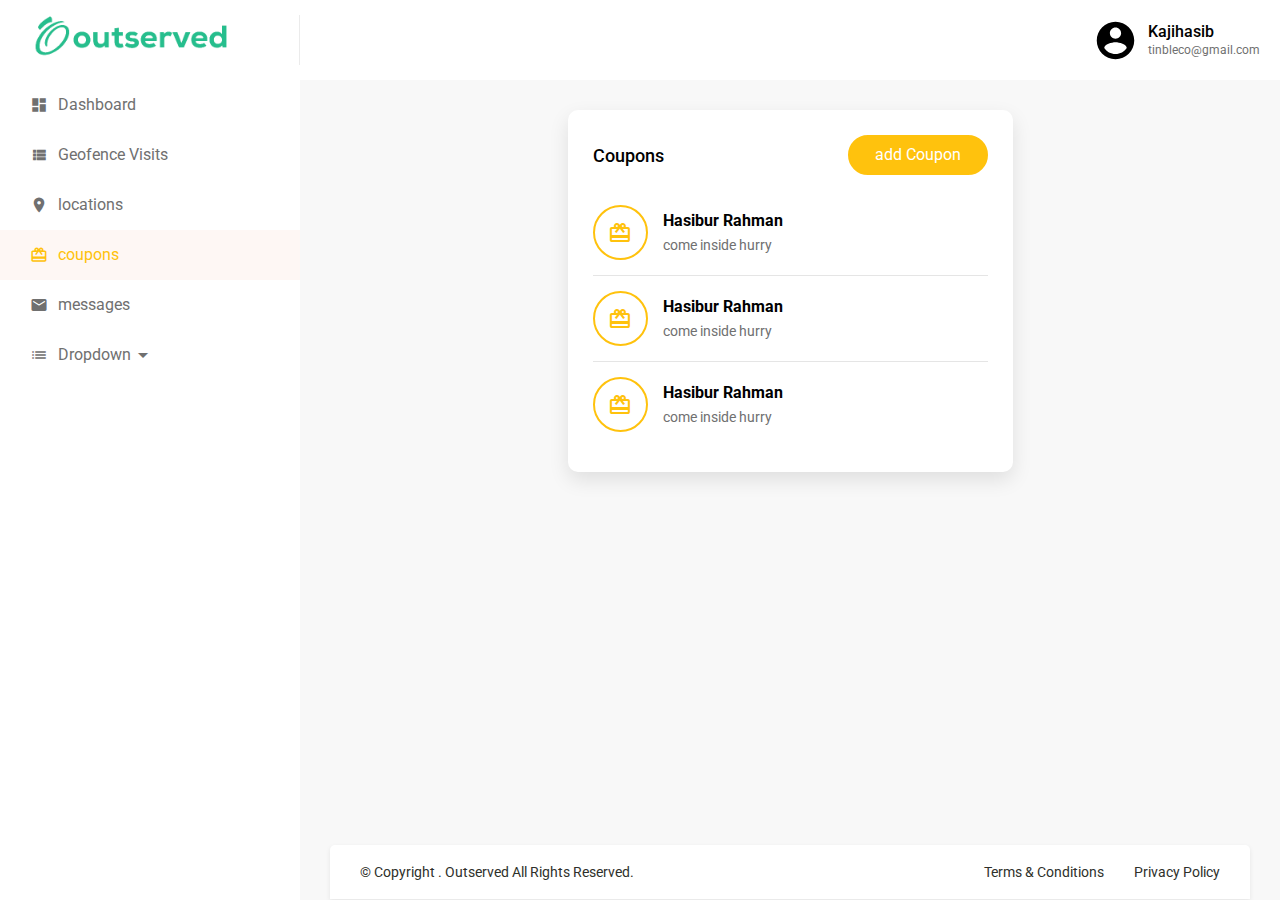
==== commit 582bf6b4: "some of fixing" ====
--- a/coupons.html
+++ b/coupons.html
@@ -112,108 +112,39 @@
 					<div class="row">
 						<div class="col-lg-6 offset-lg-3">
 							<div class="card-wrap">
-								<h2 class="card-title">New Coupons</h2>
-								<form id="new_message">
-									<div class="row">
-										<div class="col-12">
-											<div class="input-field">
-												<label for="title">Title</label>
-												<input placeholder="Title here" id="title" name="title" type="text" />
+								<div class="d-flex align-items-center justify-content-between flex-wrap mb-15">
+									<h2 class="card-title mb-0">Coupons</h2>
+									<a href="add-coupons.html" class="btnStyle">add Coupon</a>
+								</div>
+								<ul class="loaction-list">
+									<li class="loaction-item">
+										<a class="loaction modal-trigger" href="#coupon_details">
+											<span class="material-icons icon"> redeem </span>
+											<div class="content">
+												<h4>Hasibur Rahman</h4>
+												<p>come inside hurry</p>
 											</div>
-										</div>
-
-										<div class="col-12">
-											<div class="select-style">
-												<label for="type">Type</label>
-												<select class="material-select" name="type" id="type">
-													<option disabled>Select type</option>
-													<option value="1">Offer</option>
-													<option value="1">Offer</option>
-													<option value="1">Offer</option>
-												</select>
+										</a>
+									</li>
+									<li class="loaction-item">
+										<a class="loaction modal-trigger" href="#coupon_details">
+											<span class="material-icons icon"> redeem </span>
+											<div class="content">
+												<h4>Hasibur Rahman</h4>
+												<p>come inside hurry</p>
 											</div>
-										</div>
-										<div class="col-12">
-											<div class="select-style">
-												<label for="location">Location</label>
-												<select class="material-select" name="location" id="location">
-													<option selected>Select Location</option>
-													<option value="1">Texas Tech Hotspot</option>
-													<option value="1">Texas Tech South Campus Hotspot</option>
-													<option value="1">Cricket’s Avenue —— Avenue N</option>
-												</select>
+										</a>
+									</li>
+									<li class="loaction-item">
+										<a class="loaction modal-trigger" href="#coupon_details">
+											<span class="material-icons icon"> redeem </span>
+											<div class="content">
+												<h4>Hasibur Rahman</h4>
+												<p>come inside hurry</p>
 											</div>
-										</div>
-										<div class="col-12">
-											<div class="file-field input-field">
-												<div>
-													<label>Image</label>
-												</div>
-												<div class="file-upload-btn">
-													<div class="btnStyle btnStyleOutline">
-														<span>upload image</span>
-														<input type="file" />
-													</div>
-													<div class="file-path-wrapper">
-														<input class="file-path validate" type="text" readonly />
-													</div>
-												</div>
-											</div>
-										</div>
-										<div class="col-12 col-md-6">
-											<div class="input-field">
-												<label for="date">Date</label>
-												<input id="date" name="date" type="date" />
-											</div>
-										</div>
-										<div class="col-12 col-md-6">
-											<div class="input-field">
-												<label for="date">Time</label>
-												<input id="time" name="time" type="time" />
-											</div>
-										</div>
-										<div class="col-12">
-											<div class="input-field">
-												<label for="active_hour">Duration active in hours </label>
-												<input id="active_hour" name="active_hour" type="text" class="number" />
-											</div>
-										</div>
-										<div class="col-12">
-											<div class="select-style">
-												<label for="repeat">Repeat </label>
-												<select class="material-select" name="repeat" id="repeat">
-													<option selected>Select Repeat</option>
-													<option value="1">Daily</option>
-													<option value="1">Weekly</option>
-													<option value="1">Monthly</option>
-													<option value="1">Yearly</option>
-												</select>
-											</div>
-										</div>
-										<div class="col-12">
-											<div class="select-style">
-												<label for="repeat">Alcohol Related? </label>
-												<select class="material-select" name="repeat" id="repeat">
-													<option value="1">No</option>
-													<option value="1">Yes</option>
-												</select>
-											</div>
-										</div>
-										<div class="col-12">
-											<div class="input-field">
-												<label for="message">Description</label>
-												<textarea
-													name="message"
-													id="message"
-													class="materialize-textarea"
-												></textarea>
-											</div>
-										</div>
-										<div class="col-12">
-											<button class="btnStyle waves-effect lgBtn w-100">Submit</button>
-										</div>
-									</div>
-								</form>
+										</a>
+									</li>
+								</ul>
 							</div>
 						</div>
 					</div>
@@ -226,6 +157,127 @@
 					</ul>
 				</footer>
 			</div>
+		</div>
+
+		<div id="coupon_details" class="modal modal-wrapper small-modal-wrapper">
+			<span class="material-icons modal-close">close</span>
+
+			<div class="text-center">
+				<h2 class="fs-24 mb-15">Kaji Hasibur Rahman</h2>
+				<p class="fs-14 mb-10">come inside hurry</p>
+				<p class="fs-16 mb-0 color-seconday">Used time(s)</p>
+				<ul class="d-flex flex-wrap justify-content-center mt-20">
+					<li class="mr-10"><a href="#edit_coupons" class="btnStyle bg-success modal-trigger">Edit</a></li>
+					<li><button class="btnStyle bg-danger">Delete</button></li>
+				</ul>
+			</div>
+		</div>
+
+		<div id="edit_coupons" class="modal modal-wrapper">
+			<span class="material-icons modal-close">close</span>
+			<h2 class="fs-24 text-center text-color">Edit Coupon</h2>
+			<form id="edit_coupons_form">
+				<div class="row">
+					<div class="col-12">
+						<div class="input-field">
+							<label for="title">Title</label>
+							<input placeholder="Title here" id="title" name="title" type="text" />
+						</div>
+					</div>
+
+					<div class="col-12 col-md-6">
+						<div class="select-style">
+							<label for="type">Type</label>
+							<select class="material-select" name="type" id="type">
+								<option disabled>Select type</option>
+								<option value="1">Offer</option>
+								<option value="1">Offer</option>
+								<option value="1">Offer</option>
+							</select>
+						</div>
+					</div>
+					<div class="col-12 col-md-6">
+						<div class="select-style">
+							<label for="location">Location</label>
+							<select class="material-select" name="location" id="location">
+								<option selected>Select Location</option>
+								<option value="1">Texas Tech Hotspot</option>
+								<option value="1">Texas Tech South Campus Hotspot</option>
+								<option value="1">Cricket’s Avenue —— Avenue N</option>
+							</select>
+						</div>
+					</div>
+					<div class="col-12">
+						<div class="file-field input-field">
+							<div>
+								<label>Image</label>
+							</div>
+							<div class="file-upload-btn">
+								<div class="btnStyle btnStyleOutline">
+									<span>upload image</span>
+									<input type="file" />
+								</div>
+								<div class="file-path-wrapper">
+									<input class="file-path validate" type="text" readonly />
+								</div>
+							</div>
+						</div>
+					</div>
+					<div class="col-12 col-md-6">
+						<div class="input-field">
+							<label for="date">Date</label>
+							<input id="date" name="date" type="date" />
+						</div>
+					</div>
+					<div class="col-12 col-md-6">
+						<div class="input-field">
+							<label for="date">Time</label>
+							<input id="time" name="time" type="time" />
+						</div>
+					</div>
+					<div class="col-12 col-md-6">
+						<div class="input-field">
+							<label for="active_hour">Duration active in hours </label>
+							<input id="active_hour" placeholder="10" name="active_hour" type="text" class="number" />
+						</div>
+					</div>
+					<div class="col-12 col-md-6">
+						<div class="select-style">
+							<label for="repeat">Repeat </label>
+							<select class="material-select" name="repeat" id="repeat">
+								<option selected>Select Repeat</option>
+								<option value="1">Daily</option>
+								<option value="1">Weekly</option>
+								<option value="1">Monthly</option>
+								<option value="1">Yearly</option>
+							</select>
+						</div>
+					</div>
+					<div class="col-12">
+						<div class="select-style">
+							<label for="repeat">Alcohol Related? </label>
+							<select class="material-select" name="repeat" id="repeat">
+								<option value="1">No</option>
+								<option value="1">Yes</option>
+							</select>
+						</div>
+					</div>
+					<div class="col-12">
+						<div class="input-field">
+							<label for="message">Description</label>
+							<textarea
+								placeholder="message"
+								name="message"
+								id="message"
+								class="materialize-textarea"
+							></textarea>
+						</div>
+					</div>
+					<div class="col-12">
+						<button class="btnStyle waves-effect lgBtn w-100">Submit</button>
+					</div>
+				</div>
+			</form>
 		</div>
 
 		<script type="text/javascript" src="assets/js/jquery-3.2.1.min.js"></script>
@@ -239,7 +291,7 @@
 		<script type="text/javascript" src="assets/js/datatable.responsive.min.js"></script>
 		<script type="text/javascript" src="assets/js/scripts.js"></script>
 		<script>
-			$('#new_message').validate({
+			$('#edit_coupons_form').validate({
 				errorElement: 'span',
 				errorClass: 'error-message',
 				rules: {
--- a/assets/css/theme.css
+++ b/assets/css/theme.css
@@ -350,6 +350,33 @@
 	color: #2e302a;
 }
 
+.select-style .select-wrapper input.valid:not([type]),
+.select-style .select-wrapper input.valid:not([type]):focus,
+.select-style .select-wrapper input.valid[type='text']:not(.browser-default),
+.select-style .select-wrapper input.valid[type='text']:not(.browser-default):focus,
+.select-style .select-wrapper input.valid[type='password']:not(.browser-default),
+.select-style .select-wrapper input.valid[type='password']:not(.browser-default):focus,
+.select-style .select-wrapper input.valid[type='email']:not(.browser-default),
+.select-style .select-wrapper input.valid[type='email']:not(.browser-default):focus,
+.select-style .select-wrapper input.valid[type='url']:not(.browser-default),
+.select-style .select-wrapper input.valid[type='url']:not(.browser-default):focus,
+.select-style .select-wrapper input.valid[type='time']:not(.browser-default),
+.select-style .select-wrapper input.valid[type='time']:not(.browser-default):focus,
+.select-style .select-wrapper input.valid[type='date']:not(.browser-default),
+.select-style .select-wrapper input.valid[type='date']:not(.browser-default):focus,
+.select-style .select-wrapper input.valid[type='datetime']:not(.browser-default),
+.select-style .select-wrapper input.valid[type='datetime']:not(.browser-default):focus,
+.select-style .select-wrapper input.valid[type='datetime-local']:not(.browser-default),
+.select-style .select-wrapper input.valid[type='datetime-local']:not(.browser-default):focus,
+.select-style .select-wrapper input.valid[type='tel']:not(.browser-default),
+.select-style .select-wrapper input.valid[type='tel']:not(.browser-default):focus,
+.select-style .select-wrapper input.valid[type='number']:not(.browser-default),
+.select-style .select-wrapper input.valid[type='number']:not(.browser-default):focus,
+.select-style .select-wrapper input.valid[type='search']:not(.browser-default),
+.select-style .select-wrapper input.valid[type='search']:not(.browser-default):focus {
+	box-shadow: none;
+	border-bottom: 1px solid #afafaf;
+}
 @media (max-width: 991px) {
 	.md-flex-revarce {
 		-ms-flex-wrap: wrap-reverse;
@@ -454,7 +481,30 @@
 	background: #ffc20d;
 	border-color: #ffc20d;
 }
-
+.btnStyle.bg-success {
+	border-color: #20b038;
+	min-width: 90px;
+	min-height: 35px;
+	font-size: 14px;
+	line-height: 18px;
+	padding: 5px 15px;
+}
+.btnStyle.bg-success:hover {
+	background: transparent !important;
+	color: #20b038;
+}
+.btnStyle.bg-danger {
+	border-color: #fd0742;
+	min-width: 90px;
+	min-height: 35px;
+	font-size: 14px;
+	line-height: 18px;
+	padding: 5px 15px;
+}
+.btnStyle.bg-danger:hover {
+	background: transparent !important;
+	color: #fd0742;
+}
 .btnStyle.color {
 	background: rgba(240, 92, 38, 0.05);
 	border-radius: 30px;
@@ -804,8 +854,8 @@
 .card-wrap {
 	background: #fff;
 	-webkit-box-shadow: 0px 2px 4px rgba(0, 0, 0, 0.1);
-	box-shadow: 0px 2px 4px rgba(0, 0, 0, 0.1);
-	border-radius: 5px;
+	box-shadow: 0px 8px 20px rgba(0, 0, 0, 0.1);
+	border-radius: 10px;
 	padding: 25px;
 	margin-bottom: 20px;
 }
--- a/assets/css/style.css
+++ b/assets/css/style.css
@@ -1 +1 @@
-.main-container{width:calc(100% - 300px);padding:0px 30px}@media (max-width: 991px){.main-container{width:100%}}@media (max-width: 767px){.main-container{padding:0px 15px}}.main-content{min-height:calc(100% - 165px)}.sidebar-nav{min-height:100vh;background:#fff;width:300px}@media (max-width: 991px){.sidebar-nav{position:fixed;left:-300px;top:0;z-index:12;-webkit-transition:all 0.4s ease-in-out 0s;transition:all 0.4s ease-in-out 0s;opacity:0;visibility:hidden;-webkit-box-shadow:0px 2px 8px rgba(0,0,0,0.08);box-shadow:0px 2px 8px rgba(0,0,0,0.08)}.sidebar-nav.show{visibility:visible;opacity:1;left:0}}.sidebar-nav .cancel-menu{display:none}@media (max-width: 991px){.sidebar-nav .cancel-menu{display:-webkit-box;display:-ms-flexbox;display:flex;-webkit-box-align:center;-ms-flex-align:center;align-items:center;-webkit-box-pack:center;-ms-flex-pack:center;justify-content:center;position:absolute;right:-14px;top:5px;font-size:35px;color:#fd0742;z-index:12}.sidebar-nav .cancel-menu:hover{opacity:0.8}}.sidebar-nav .logo{min-height:80px;display:-webkit-box;display:-ms-flexbox;display:flex;-webkit-box-align:center;-ms-flex-align:center;align-items:center;padding:10px 30px;position:relative}.sidebar-nav .logo::before{position:absolute;right:0;top:50%;-webkit-transform:translateY(-50%);transform:translateY(-50%);content:'';height:50px;background:rgba(0,0,0,0.08);width:1px}@media (max-width: 991px){.sidebar-nav .logo::before{display:none}}.mainmenu-wrap{-webkit-box-shadow:none;box-shadow:none;border:none;margin-top:0}.mainmenu-wrap li.menuitem a{display:-webkit-box;display:-ms-flexbox;display:flex;-webkit-box-align:center;-ms-flex-align:center;align-items:center;min-height:50px;padding:5px 30px;font-weight:400;position:relative;color:#707070}.mainmenu-wrap li.menuitem a:hover{color:#ffc20d}.mainmenu-wrap li.menuitem a span.icon{margin-right:10px;font-size:18px}.mainmenu-wrap li.menuitem.active a{background:rgba(240,92,38,0.05);color:#ffc20d}.mainmenu-wrap li.menuitem-collapsible .collapsible-header{display:-webkit-box;display:-ms-flexbox;display:flex;-webkit-box-align:center;-ms-flex-align:center;align-items:center;min-height:50px;padding:5px 30px;font-weight:400;color:#707070;-webkit-transition:all 0.4s ease-in-out 0s;transition:all 0.4s ease-in-out 0s;border-bottom:none;position:relative;font-size:16px;transition:all 0.4s ease-in-out 0s}.mainmenu-wrap li.menuitem-collapsible .collapsible-header.active{background:rgba(240,92,38,0.05);color:#ffc20d}.mainmenu-wrap li.menuitem-collapsible .collapsible-header.active span.name .material-icons{color:#ffc20d;-webkit-transform:rotate(180deg);transform:rotate(180deg)}.mainmenu-wrap li.menuitem-collapsible .collapsible-header:hover{color:#ffc20d}.mainmenu-wrap li.menuitem-collapsible .collapsible-header:hover span.name .material-icons{color:#ffc20d}.mainmenu-wrap li.menuitem-collapsible .collapsible-header span.icon{margin-right:10px;font-size:18px}.mainmenu-wrap li.menuitem-collapsible .collapsible-header span.name{-webkit-transition:all 0.4s ease-in-out 0s;transition:all 0.4s ease-in-out 0s}.mainmenu-wrap li.menuitem-collapsible .collapsible-header span.name .material-icons{color:#707070}.mainmenu-wrap li.menuitem-collapsible .collapsible-body{padding:10px 70px;border:none}.mainmenu-wrap li.menuitem-collapsible .collapsible-body ul li{margin-bottom:10px}.mainmenu-wrap li.menuitem-collapsible .collapsible-body ul li a{color:#707070;display:-webkit-box;display:-ms-flexbox;display:flex;-webkit-box-pack:justify;-ms-flex-pack:justify;justify-content:space-between;-webkit-box-align:center;-ms-flex-align:center;align-items:center}.mainmenu-wrap li.menuitem-collapsible .collapsible-body ul li a:hover,.mainmenu-wrap li.menuitem-collapsible .collapsible-body ul li a.active{color:#ffc20d}.mainmenu-wrap li.menuitem-collapsible .collapsible-body ul li a span{font-size:12px;color:#ffc20d}.mainmenu-wrap li.menuitem-collapsible .collapsible-body ul li:last-child{margin-bottom:0}.mainmenu-wrap .menu-badge{position:absolute;right:30px;top:50%;-webkit-transform:translateY(-50%);transform:translateY(-50%);font-size:10px;width:18px;height:18px;display:-webkit-box;display:-ms-flexbox;display:flex;-webkit-box-align:center;-ms-flex-align:center;align-items:center;-webkit-box-pack:center;-ms-flex-pack:center;justify-content:center;background:#fd0742;color:#fff;line-height:14px;border-radius:50%}.responsive-menu-admin{color:#2e302a;font-size:30px;margin-right:20px;cursor:pointer;-webkit-transition:all 0.4s ease-in-out 0s;transition:all 0.4s ease-in-out 0s}@media (max-width: 450px){.responsive-menu-admin{margin-right:10px}}.responsive-menu-admin:hover{color:#ffc20d}.header-area{background:#fff;min-height:80px;display:-webkit-box;display:-ms-flexbox;display:flex;-webkit-box-align:center;-ms-flex-align:center;align-items:center;-webkit-box-pack:end;-ms-flex-pack:end;justify-content:flex-end;margin:0px -30px 30px;padding:0px 20px}@media (max-width: 991px){.header-area{-webkit-box-pack:justify;-ms-flex-pack:justify;justify-content:space-between}}@media (max-width: 767px){.header-area{margin:0px -15px 30px}}.profile-info{cursor:pointer;display:-webkit-box;display:-ms-flexbox;display:flex;-webkit-box-align:center;-ms-flex-align:center;align-items:center;-ms-flex-wrap:wrap;flex-wrap:wrap;padding:17px 0px;position:relative}.profile-info .image{height:45px;width:45px;-o-object-fit:cover;object-fit:cover;border-radius:50%;margin-right:10px}.profile-info .content h4{margin-bottom:0;font-size:16px;font-weight:500;line-height:20px}.profile-info .content span{display:block;font-size:12px;line-height:16px}.profile-info .profile-dropdown{position:absolute;right:0;top:100%;min-width:150px;padding:20px;background:#fff;z-index:1;-webkit-box-shadow:0px 2px 5px rgba(0,0,0,0.08);box-shadow:0px 2px 5px rgba(0,0,0,0.08);-webkit-transition:all 0.4s ease-in-out 0s;transition:all 0.4s ease-in-out 0s;opacity:0;visibility:hidden;-webkit-transform:scaleY(0);transform:scaleY(0);-webkit-transform-origin:top;transform-origin:top}.profile-info .profile-dropdown li a{min-height:30px;display:-webkit-box;display:-ms-flexbox;display:flex;-webkit-box-align:center;-ms-flex-align:center;align-items:center;font-size:14px}.profile-info .profile-dropdown li a span{font-size:18px;margin-right:5px}.profile-info:hover .profile-dropdown{visibility:visible;opacity:1;-webkit-transform:scaleY(1);transform:scaleY(1)}.welcome-wrapper{min-height:200px;background:rgba(255,194,13,0.8);border-radius:5px;padding:40px;-webkit-box-shadow:0px 2px 4px rgba(0,0,0,0.1);box-shadow:0px 2px 4px rgba(0,0,0,0.1);margin-bottom:20px}@media (max-width: 767px){.welcome-wrapper{display:none !important}}.welcome-wrapper .welcome-content{width:60%;padding-right:20px}.welcome-wrapper .welcome-content h4{text-transform:capitalize;margin-bottom:20px;line-height:34px;font-size:30px}.welcome-wrapper .welcome-content p{color:#fff;font-size:16px}.welcome-wrapper .welcome-img{height:240px;width:40%;-o-object-fit:contain;object-fit:contain}.featured-card-wrap{-webkit-box-shadow:0px 2px 4px rgba(0,0,0,0.1);box-shadow:0px 2px 4px rgba(0,0,0,0.1);background:#fff;border-radius:5px;padding:25px;display:-webkit-box;display:-ms-flexbox;display:flex;-webkit-box-align:center;-ms-flex-align:center;align-items:center;min-height:140px;margin-bottom:20px;-ms-flex-wrap:wrap;flex-wrap:wrap;position:relative}.featured-card-wrap .icon{height:60px;width:60px;display:-webkit-box;display:-ms-flexbox;display:flex;-webkit-box-align:center;-ms-flex-align:center;align-items:center;-webkit-box-pack:center;-ms-flex-pack:center;justify-content:center;border:2px solid #ffc20d;border-radius:50%;font-size:32px;color:#ffc20d}.featured-card-wrap .content{margin-left:15px}.featured-card-wrap .content h3{font-size:30px;margin-bottom:10px}.featured-card-wrap .content p{margin-bottom:0}.highcharts-credits{display:none}.footer-area{background:#fff;padding:15px 30px;display:-webkit-box;display:-ms-flexbox;display:flex;-webkit-box-align:center;-ms-flex-align:center;align-items:center;-webkit-box-pack:justify;-ms-flex-pack:justify;justify-content:space-between;width:100%;-webkit-box-shadow:0px 2px 5px rgba(0,0,0,0.08);box-shadow:0px 2px 5px rgba(0,0,0,0.08);border-top-left-radius:5px;border-top-right-radius:5px;-ms-flex-wrap:wrap;flex-wrap:wrap}.footer-area p{color:#2e302a;font-size:14px}.footer-menu{display:-webkit-box;display:-ms-flexbox;display:flex;-webkit-box-align:center;-ms-flex-align:center;align-items:center;-webkit-box-pack:center;-ms-flex-pack:center;justify-content:center}.footer-menu li{margin-right:30px}.footer-menu li:last-child{margin-right:0}.footer-menu li a{display:block;font-size:14px}.revenue-info li{margin-right:35px}.revenue-info li:last-child{margin-right:0}.revenue-info li h4{font-size:16px;color:#707070;font-weight:400;margin-bottom:5px}.revenue-info li h2{font-size:24px;font-weight:500}.visitor-list li{display:-webkit-box;display:-ms-flexbox;display:flex;-webkit-box-align:center;-ms-flex-align:center;align-items:center;-webkit-box-pack:justify;-ms-flex-pack:justify;justify-content:space-between;min-height:40px;border-bottom:1px solid #e5e5e5}.visitor-list li strong{font-size:14px;font-weight:500}.visitor-list li:last-child{border-bottom:none}.visitor-list li span{height:25px;min-width:50px;display:-webkit-box;display:-ms-flexbox;display:flex;-webkit-box-align:center;-ms-flex-align:center;align-items:center;-webkit-box-pack:center;-ms-flex-pack:center;justify-content:center;border-radius:25px;font-size:12px}.visitor-list li span.mobile{color:#ffc20d;background:rgba(255,194,13,0.2)}.visitor-list li span.desktop{color:#2ecc71;background:rgba(46,204,113,0.2)}.visitor-list li span.tablet{color:#673ab7;background:rgba(103,58,183,0.2)}.table-wrapper{border:none !important}.table-wrapper thead tr{border:none}.table-wrapper thead tr th{border-bottom:none;font-size:14px;padding:10px;text-align:left}.table-wrapper tbody tr{border:none;-webkit-transition:all 0.4s ease-in-out 0s;transition:all 0.4s ease-in-out 0s}.table-wrapper tbody tr:hover{background:#fafafa}.table-wrapper tbody tr td{border-bottom:1px solid #f1f1f1;padding:15px 10px;font-size:14px}.table-wrapper tbody tr:last-child td{border-bottom:none}.hiddensearch .dataTables_filter label{display:block;margin-bottom:10px}.hiddensearch .dataTables_filter label input{-webkit-box-sizing:border-box;box-sizing:border-box;margin:0;font-size:14px;background:#fff;border:1px solid #e5e5e5;border-radius:30px;width:250px;padding:0px 15px;-webkit-transition:all 0.4s ease-in-out 0s;transition:all 0.4s ease-in-out 0s}.hiddensearch .dataTables_filter label input:focus{-webkit-box-shadow:0px 2px 10px rgba(0,0,0,0.08) !important;box-shadow:0px 2px 10px rgba(0,0,0,0.08) !important;border-color:#ffc20d !important;border-bottom:1px solid #ffc20d !important}.loaction-item{border-bottom:1px solid #e5e5e5}.loaction-item:last-child{border-bottom:none}.loaction-item .loaction{display:-webkit-box;display:-ms-flexbox;display:flex;-webkit-box-align:center;-ms-flex-align:center;align-items:center;min-height:50px;padding:15px 0px}.loaction-item .loaction .icon{width:55px;height:55px;display:-webkit-box;display:-ms-flexbox;display:flex;-webkit-box-align:center;-ms-flex-align:center;align-items:center;-webkit-box-pack:center;-ms-flex-pack:center;justify-content:center;border:2px solid #ffc20d;border-radius:50%;color:#ffc20d;margin-right:15px}.loaction-item .loaction .content h4{font-size:16px;margin-bottom:5px;line-height:20px}.loaction-item .loaction .content p{line-height:18px;font-size:14px;color:#707070}.modal.modal-wrapper{width:600px;padding:30px 20px;background:#fff}@media (max-width: 767px){.modal.modal-wrapper{width:90%;padding:25px 20px}}.modal.modal-wrapper span.modal-close{position:absolute;right:5px;top:5px;color:#707070;-webkit-transition:all 0.4s ease-in-out 0s;transition:all 0.4s ease-in-out 0s}.modal.modal-wrapper span.modal-close:hover{color:red}.modal.modal-wrapper.small-modal-wrapper{width:450px}.loaction-details li{display:-webkit-box;display:-ms-flexbox;display:flex;line-height:20px;margin-bottom:10px;font-size:14px}.loaction-details li:last-child{margin-bottom:0}.loaction-details li h2{width:100%;text-align:center}.loaction-details li span{font-size:20px;margin-right:10px}.file-field .file-upload-btn{position:relative}.file-field .file-upload-btn .btnStyle{position:absolute;left:0;top:0;height:100%;border-radius:0px;background:#707070;border-color:#707070;color:#fff;font-size:14px;font-weight:400;border-top-left-radius:5px;border-bottom-left-radius:5px}.file-field .file-upload-btn .file-path-wrapper{padding-left:0}.file-field .file-upload-btn .file-path-wrapper input{padding-left:150px}.profile-wrapper{text-align:center}.profile-wrapper .profile-img{height:150px;width:150px;-o-object-fit:cover;object-fit:cover;border-radius:50%;opacity:0.8}.profile-wrapper h3{display:-webkit-box;display:-ms-flexbox;display:flex;-webkit-box-align:center;-ms-flex-align:center;align-items:center;-webkit-box-pack:center;-ms-flex-pack:center;justify-content:center}.edit-profile-btn{height:45px;width:45px;display:-webkit-box;display:-ms-flexbox;display:flex;-webkit-box-align:center;-ms-flex-align:center;align-items:center;-webkit-box-pack:center;-ms-flex-pack:center;justify-content:center;color:#ffc20d;margin-left:10px;border-radius:50%;position:absolute;right:15px;top:15px;border:2px solid #ffc20d}.edit-profile-btn:hover{color:#fff;background:#ffc20d}.edit-profile-btn span{font-size:20px}.profile-info-list li{line-height:30px}.p-50{padding:50px}.add-more-btn{height:27px;width:27px;position:absolute;right:10px;top:10px;background:#707070;color:#fff;display:-webkit-box;display:-ms-flexbox;display:flex;-webkit-box-align:center;-ms-flex-align:center;align-items:center;-webkit-box-pack:center;-ms-flex-pack:center;justify-content:center;border:2px solid #707070;border-radius:50%;cursor:pointer;opacity:0.8}.add-more-btn:hover{opacity:1;background:#ffc20d;border-color:#ffc20d}.add-more-btn span{font-size:20px}.filter-revenue .select-wrapper{width:150px}.filter-revenue .select-wrapper .dropdown-trigger{border:1px solid #e5e5e5;margin-bottom:0;height:30px;border-radius:4px;padding:0px 15px;-webkit-box-sizing:border-box;box-sizing:border-box;margin-top:0;width:100%;color:#707070;font-size:14px}.filter-revenue .select-wrapper .dropdown-trigger:focus{outline:none;border-color:#ffc20d !important;border-bottom:1px solid #ffc20d !important;-webkit-box-shadow:none !important;box-shadow:none !important}.filter-revenue .select-wrapper .dropdown-content{-webkit-box-shadow:0px 2px 10px rgba(0,0,0,0.1);box-shadow:0px 2px 10px rgba(0,0,0,0.1)}.filter-revenue .select-wrapper .dropdown-content li{min-height:30px}.filter-revenue .select-wrapper .dropdown-content li span{padding:5px 16px;color:#707070;font-size:14px}
+.main-container{width:calc(100% - 300px);padding:0px 30px}@media (max-width: 991px){.main-container{width:100%}}@media (max-width: 767px){.main-container{padding:0px 15px}}.main-content{min-height:calc(100% - 165px)}.sidebar-nav{min-height:100vh;background:#fff;width:300px}@media (max-width: 991px){.sidebar-nav{position:fixed;left:-300px;top:0;z-index:12;-webkit-transition:all 0.4s ease-in-out 0s;transition:all 0.4s ease-in-out 0s;opacity:0;visibility:hidden;-webkit-box-shadow:0px 2px 8px rgba(0,0,0,0.08);box-shadow:0px 2px 8px rgba(0,0,0,0.08)}.sidebar-nav.show{visibility:visible;opacity:1;left:0}}.sidebar-nav .cancel-menu{display:none}@media (max-width: 991px){.sidebar-nav .cancel-menu{display:-webkit-box;display:-ms-flexbox;display:flex;-webkit-box-align:center;-ms-flex-align:center;align-items:center;-webkit-box-pack:center;-ms-flex-pack:center;justify-content:center;position:absolute;right:-14px;top:5px;font-size:35px;color:#fd0742;z-index:12}.sidebar-nav .cancel-menu:hover{opacity:0.8}}.sidebar-nav .logo{min-height:80px;display:-webkit-box;display:-ms-flexbox;display:flex;-webkit-box-align:center;-ms-flex-align:center;align-items:center;padding:10px 30px;position:relative}.sidebar-nav .logo::before{position:absolute;right:0;top:50%;-webkit-transform:translateY(-50%);transform:translateY(-50%);content:'';height:50px;background:rgba(0,0,0,0.08);width:1px}@media (max-width: 991px){.sidebar-nav .logo::before{display:none}}.mainmenu-wrap{-webkit-box-shadow:none;box-shadow:none;border:none;margin-top:0}.mainmenu-wrap li.menuitem a{display:-webkit-box;display:-ms-flexbox;display:flex;-webkit-box-align:center;-ms-flex-align:center;align-items:center;min-height:50px;padding:5px 30px;font-weight:400;position:relative;color:#707070}.mainmenu-wrap li.menuitem a:hover{color:#ffc20d}.mainmenu-wrap li.menuitem a span.icon{margin-right:10px;font-size:18px}.mainmenu-wrap li.menuitem.active a{background:rgba(240,92,38,0.05);color:#ffc20d}.mainmenu-wrap li.menuitem-collapsible .collapsible-header{display:-webkit-box;display:-ms-flexbox;display:flex;-webkit-box-align:center;-ms-flex-align:center;align-items:center;min-height:50px;padding:5px 30px;font-weight:400;color:#707070;-webkit-transition:all 0.4s ease-in-out 0s;transition:all 0.4s ease-in-out 0s;border-bottom:none;position:relative;font-size:16px;transition:all 0.4s ease-in-out 0s}.mainmenu-wrap li.menuitem-collapsible .collapsible-header.active{background:rgba(240,92,38,0.05);color:#ffc20d}.mainmenu-wrap li.menuitem-collapsible .collapsible-header.active span.name .material-icons{color:#ffc20d;-webkit-transform:rotate(180deg);transform:rotate(180deg)}.mainmenu-wrap li.menuitem-collapsible .collapsible-header:hover{color:#ffc20d}.mainmenu-wrap li.menuitem-collapsible .collapsible-header:hover span.name .material-icons{color:#ffc20d}.mainmenu-wrap li.menuitem-collapsible .collapsible-header span.icon{margin-right:10px;font-size:18px}.mainmenu-wrap li.menuitem-collapsible .collapsible-header span.name{-webkit-transition:all 0.4s ease-in-out 0s;transition:all 0.4s ease-in-out 0s}.mainmenu-wrap li.menuitem-collapsible .collapsible-header span.name .material-icons{color:#707070}.mainmenu-wrap li.menuitem-collapsible .collapsible-body{padding:10px 70px;border:none}.mainmenu-wrap li.menuitem-collapsible .collapsible-body ul li{margin-bottom:10px}.mainmenu-wrap li.menuitem-collapsible .collapsible-body ul li a{color:#707070;display:-webkit-box;display:-ms-flexbox;display:flex;-webkit-box-pack:justify;-ms-flex-pack:justify;justify-content:space-between;-webkit-box-align:center;-ms-flex-align:center;align-items:center}.mainmenu-wrap li.menuitem-collapsible .collapsible-body ul li a:hover,.mainmenu-wrap li.menuitem-collapsible .collapsible-body ul li a.active{color:#ffc20d}.mainmenu-wrap li.menuitem-collapsible .collapsible-body ul li a span{font-size:12px;color:#ffc20d}.mainmenu-wrap li.menuitem-collapsible .collapsible-body ul li:last-child{margin-bottom:0}.mainmenu-wrap .menu-badge{position:absolute;right:30px;top:50%;-webkit-transform:translateY(-50%);transform:translateY(-50%);font-size:10px;width:18px;height:18px;display:-webkit-box;display:-ms-flexbox;display:flex;-webkit-box-align:center;-ms-flex-align:center;align-items:center;-webkit-box-pack:center;-ms-flex-pack:center;justify-content:center;background:#fd0742;color:#fff;line-height:14px;border-radius:50%}.responsive-menu-admin{color:#2e302a;font-size:30px;margin-right:20px;cursor:pointer;-webkit-transition:all 0.4s ease-in-out 0s;transition:all 0.4s ease-in-out 0s}@media (max-width: 450px){.responsive-menu-admin{margin-right:10px}}.responsive-menu-admin:hover{color:#ffc20d}.header-area{background:#fff;min-height:80px;display:-webkit-box;display:-ms-flexbox;display:flex;-webkit-box-align:center;-ms-flex-align:center;align-items:center;-webkit-box-pack:end;-ms-flex-pack:end;justify-content:flex-end;margin:0px -30px 30px;padding:0px 20px}@media (max-width: 991px){.header-area{-webkit-box-pack:justify;-ms-flex-pack:justify;justify-content:space-between}}@media (max-width: 767px){.header-area{margin:0px -15px 30px}}.profile-info{cursor:pointer;display:-webkit-box;display:-ms-flexbox;display:flex;-webkit-box-align:center;-ms-flex-align:center;align-items:center;-ms-flex-wrap:wrap;flex-wrap:wrap;padding:17px 0px;position:relative}.profile-info .image{height:45px;width:45px;-o-object-fit:cover;object-fit:cover;border-radius:50%;margin-right:10px}.profile-info .content h4{margin-bottom:0;font-size:16px;font-weight:500;line-height:20px}.profile-info .content span{display:block;font-size:12px;line-height:16px}.profile-info .profile-dropdown{position:absolute;right:0;top:100%;min-width:150px;padding:20px;background:#fff;z-index:1;-webkit-box-shadow:0px 2px 5px rgba(0,0,0,0.08);box-shadow:0px 2px 5px rgba(0,0,0,0.08);-webkit-transition:all 0.4s ease-in-out 0s;transition:all 0.4s ease-in-out 0s;opacity:0;visibility:hidden;-webkit-transform:scaleY(0);transform:scaleY(0);-webkit-transform-origin:top;transform-origin:top}.profile-info .profile-dropdown li a{min-height:30px;display:-webkit-box;display:-ms-flexbox;display:flex;-webkit-box-align:center;-ms-flex-align:center;align-items:center;font-size:14px}.profile-info .profile-dropdown li a span{font-size:18px;margin-right:5px}.profile-info:hover .profile-dropdown{visibility:visible;opacity:1;-webkit-transform:scaleY(1);transform:scaleY(1)}.welcome-wrapper{min-height:200px;background:rgba(255,194,13,0.8);border-radius:10px;padding:40px;-webkit-box-shadow:0px 8px 20px rgba(0,0,0,0.1);box-shadow:0px 8px 20px rgba(0,0,0,0.1);margin-bottom:20px}@media (max-width: 767px){.welcome-wrapper{display:none !important}}.welcome-wrapper .welcome-content{width:60%;padding-right:20px}.welcome-wrapper .welcome-content h4{text-transform:capitalize;margin-bottom:20px;line-height:34px;font-size:30px}.welcome-wrapper .welcome-content p{color:#fff;font-size:16px}.welcome-wrapper .welcome-img{height:240px;width:40%;-o-object-fit:contain;object-fit:contain}.featured-card-wrap{-webkit-box-shadow:0px 8px 20px rgba(0,0,0,0.1);box-shadow:0px 8px 20px rgba(0,0,0,0.1);background:#fff;border-radius:8px;padding:25px;display:-webkit-box;display:-ms-flexbox;display:flex;-webkit-box-align:center;-ms-flex-align:center;align-items:center;min-height:140px;margin-bottom:20px;-ms-flex-wrap:wrap;flex-wrap:wrap;position:relative}.featured-card-wrap .icon{height:60px;width:60px;display:-webkit-box;display:-ms-flexbox;display:flex;-webkit-box-align:center;-ms-flex-align:center;align-items:center;-webkit-box-pack:center;-ms-flex-pack:center;justify-content:center;background:rgba(255,194,13,0.15);border-radius:50%;font-size:32px;color:#ffc20d}.featured-card-wrap .content{margin-left:15px}.featured-card-wrap .content h3{font-size:30px;margin-bottom:10px}.featured-card-wrap .content p{margin-bottom:0}.highcharts-credits{display:none}.footer-area{background:#fff;padding:15px 30px;display:-webkit-box;display:-ms-flexbox;display:flex;-webkit-box-align:center;-ms-flex-align:center;align-items:center;-webkit-box-pack:justify;-ms-flex-pack:justify;justify-content:space-between;width:100%;-webkit-box-shadow:0px 2px 5px rgba(0,0,0,0.08);box-shadow:0px 2px 5px rgba(0,0,0,0.08);border-top-left-radius:5px;border-top-right-radius:5px;-ms-flex-wrap:wrap;flex-wrap:wrap}.footer-area p{color:#2e302a;font-size:14px}.footer-menu{display:-webkit-box;display:-ms-flexbox;display:flex;-webkit-box-align:center;-ms-flex-align:center;align-items:center;-webkit-box-pack:center;-ms-flex-pack:center;justify-content:center}.footer-menu li{margin-right:30px}.footer-menu li:last-child{margin-right:0}.footer-menu li a{display:block;font-size:14px}.revenue-info li{margin-right:35px}.revenue-info li:last-child{margin-right:0}.revenue-info li h4{font-size:16px;color:#707070;font-weight:400;margin-bottom:5px}.revenue-info li h2{font-size:24px;font-weight:500}.visitor-list li{display:-webkit-box;display:-ms-flexbox;display:flex;-webkit-box-align:center;-ms-flex-align:center;align-items:center;-webkit-box-pack:justify;-ms-flex-pack:justify;justify-content:space-between;min-height:40px;border-bottom:1px solid #e5e5e5}.visitor-list li strong{font-size:14px;font-weight:500}.visitor-list li:last-child{border-bottom:none}.visitor-list li span{height:25px;min-width:50px;display:-webkit-box;display:-ms-flexbox;display:flex;-webkit-box-align:center;-ms-flex-align:center;align-items:center;-webkit-box-pack:center;-ms-flex-pack:center;justify-content:center;border-radius:25px;font-size:12px}.visitor-list li span.mobile{color:#ffc20d;background:rgba(255,194,13,0.2)}.visitor-list li span.desktop{color:#2ecc71;background:rgba(46,204,113,0.2)}.visitor-list li span.tablet{color:#673ab7;background:rgba(103,58,183,0.2)}.table-wrapper{border:none !important}.table-wrapper thead tr{border:none}.table-wrapper thead tr th{border-bottom:none;font-size:14px;padding:10px;text-align:left}.table-wrapper tbody tr{border:none;-webkit-transition:all 0.4s ease-in-out 0s;transition:all 0.4s ease-in-out 0s}.table-wrapper tbody tr:hover{background:#fafafa}.table-wrapper tbody tr td{border-bottom:1px solid #f1f1f1;padding:15px 10px;font-size:14px}.table-wrapper tbody tr:last-child td{border-bottom:none}.hiddensearch .dataTables_filter label{display:block;margin-bottom:10px}.hiddensearch .dataTables_filter label input{-webkit-box-sizing:border-box;box-sizing:border-box;margin:0;font-size:14px;background:#fff;border:1px solid #e5e5e5;border-radius:30px;width:250px;padding:0px 15px;-webkit-transition:all 0.4s ease-in-out 0s;transition:all 0.4s ease-in-out 0s}.hiddensearch .dataTables_filter label input:focus{-webkit-box-shadow:0px 2px 10px rgba(0,0,0,0.08) !important;box-shadow:0px 2px 10px rgba(0,0,0,0.08) !important;border-color:#ffc20d !important;border-bottom:1px solid #ffc20d !important}.loaction-item{border-bottom:1px solid #e5e5e5}.loaction-item:last-child{border-bottom:none}.loaction-item .loaction{display:-webkit-box;display:-ms-flexbox;display:flex;-webkit-box-align:center;-ms-flex-align:center;align-items:center;min-height:50px;padding:15px 0px}.loaction-item .loaction .icon{width:55px;height:55px;display:-webkit-box;display:-ms-flexbox;display:flex;-webkit-box-align:center;-ms-flex-align:center;align-items:center;-webkit-box-pack:center;-ms-flex-pack:center;justify-content:center;border:2px solid #ffc20d;border-radius:50%;color:#ffc20d;margin-right:15px}.loaction-item .loaction .content h4{font-size:16px;margin-bottom:5px;line-height:20px}.loaction-item .loaction .content p{line-height:18px;font-size:14px;color:#707070}.modal.modal-wrapper{width:600px;padding:30px 20px;background:#fff}@media (max-width: 767px){.modal.modal-wrapper{width:90%;padding:25px 20px}}.modal.modal-wrapper span.modal-close{position:absolute;right:5px;top:5px;color:#707070;-webkit-transition:all 0.4s ease-in-out 0s;transition:all 0.4s ease-in-out 0s}.modal.modal-wrapper span.modal-close:hover{color:red}.modal.modal-wrapper.small-modal-wrapper{width:450px}.loaction-details li{display:-webkit-box;display:-ms-flexbox;display:flex;line-height:20px;margin-bottom:10px;font-size:14px}.loaction-details li:last-child{margin-bottom:0}.loaction-details li h2{width:100%;text-align:center}.loaction-details li span{font-size:20px;margin-right:10px}.file-field .file-upload-btn{position:relative}.file-field .file-upload-btn .btnStyle{position:absolute;left:0;top:0;height:100%;border-radius:0px;background:#707070;border-color:#707070;color:#fff;font-size:14px;font-weight:400;border-top-left-radius:5px;border-bottom-left-radius:5px}.file-field .file-upload-btn .file-path-wrapper{padding-left:0}.file-field .file-upload-btn .file-path-wrapper input{padding-left:150px}.profile-wrapper{text-align:center}.profile-wrapper .profile-img{height:150px;width:150px;-o-object-fit:cover;object-fit:cover;border-radius:50%;opacity:0.8}.profile-wrapper h3{display:-webkit-box;display:-ms-flexbox;display:flex;-webkit-box-align:center;-ms-flex-align:center;align-items:center;-webkit-box-pack:center;-ms-flex-pack:center;justify-content:center}.edit-profile-btn{height:45px;width:45px;display:-webkit-box;display:-ms-flexbox;display:flex;-webkit-box-align:center;-ms-flex-align:center;align-items:center;-webkit-box-pack:center;-ms-flex-pack:center;justify-content:center;color:#ffc20d;margin-left:10px;border-radius:50%;position:absolute;right:15px;top:15px;border:2px solid #ffc20d}.edit-profile-btn:hover{color:#fff;background:#ffc20d}.edit-profile-btn span{font-size:20px}.profile-info-list li{line-height:30px}.p-50{padding:50px}.add-more-btn{height:27px;width:27px;position:absolute;right:10px;top:10px;background:#707070;color:#fff;display:-webkit-box;display:-ms-flexbox;display:flex;-webkit-box-align:center;-ms-flex-align:center;align-items:center;-webkit-box-pack:center;-ms-flex-pack:center;justify-content:center;border:2px solid #707070;border-radius:50%;cursor:pointer;opacity:0.8}.add-more-btn:hover{opacity:1;background:#ffc20d;border-color:#ffc20d}.add-more-btn span{font-size:20px}.filter-revenue .select-wrapper{width:150px}.filter-revenue .select-wrapper .dropdown-trigger{border:1px solid #e5e5e5;margin-bottom:0;height:30px;border-radius:4px;padding:0px 15px;-webkit-box-sizing:border-box;box-sizing:border-box;margin-top:0;width:100%;color:#707070;font-size:14px}.filter-revenue .select-wrapper .dropdown-trigger:focus{outline:none;border-color:#ffc20d !important;border-bottom:1px solid #ffc20d !important;-webkit-box-shadow:none !important;box-shadow:none !important}.filter-revenue .select-wrapper .dropdown-content{-webkit-box-shadow:0px 2px 10px rgba(0,0,0,0.1);box-shadow:0px 2px 10px rgba(0,0,0,0.1)}.filter-revenue .select-wrapper .dropdown-content li{min-height:30px}.filter-revenue .select-wrapper .dropdown-content li span{padding:5px 16px;color:#707070;font-size:14px}
